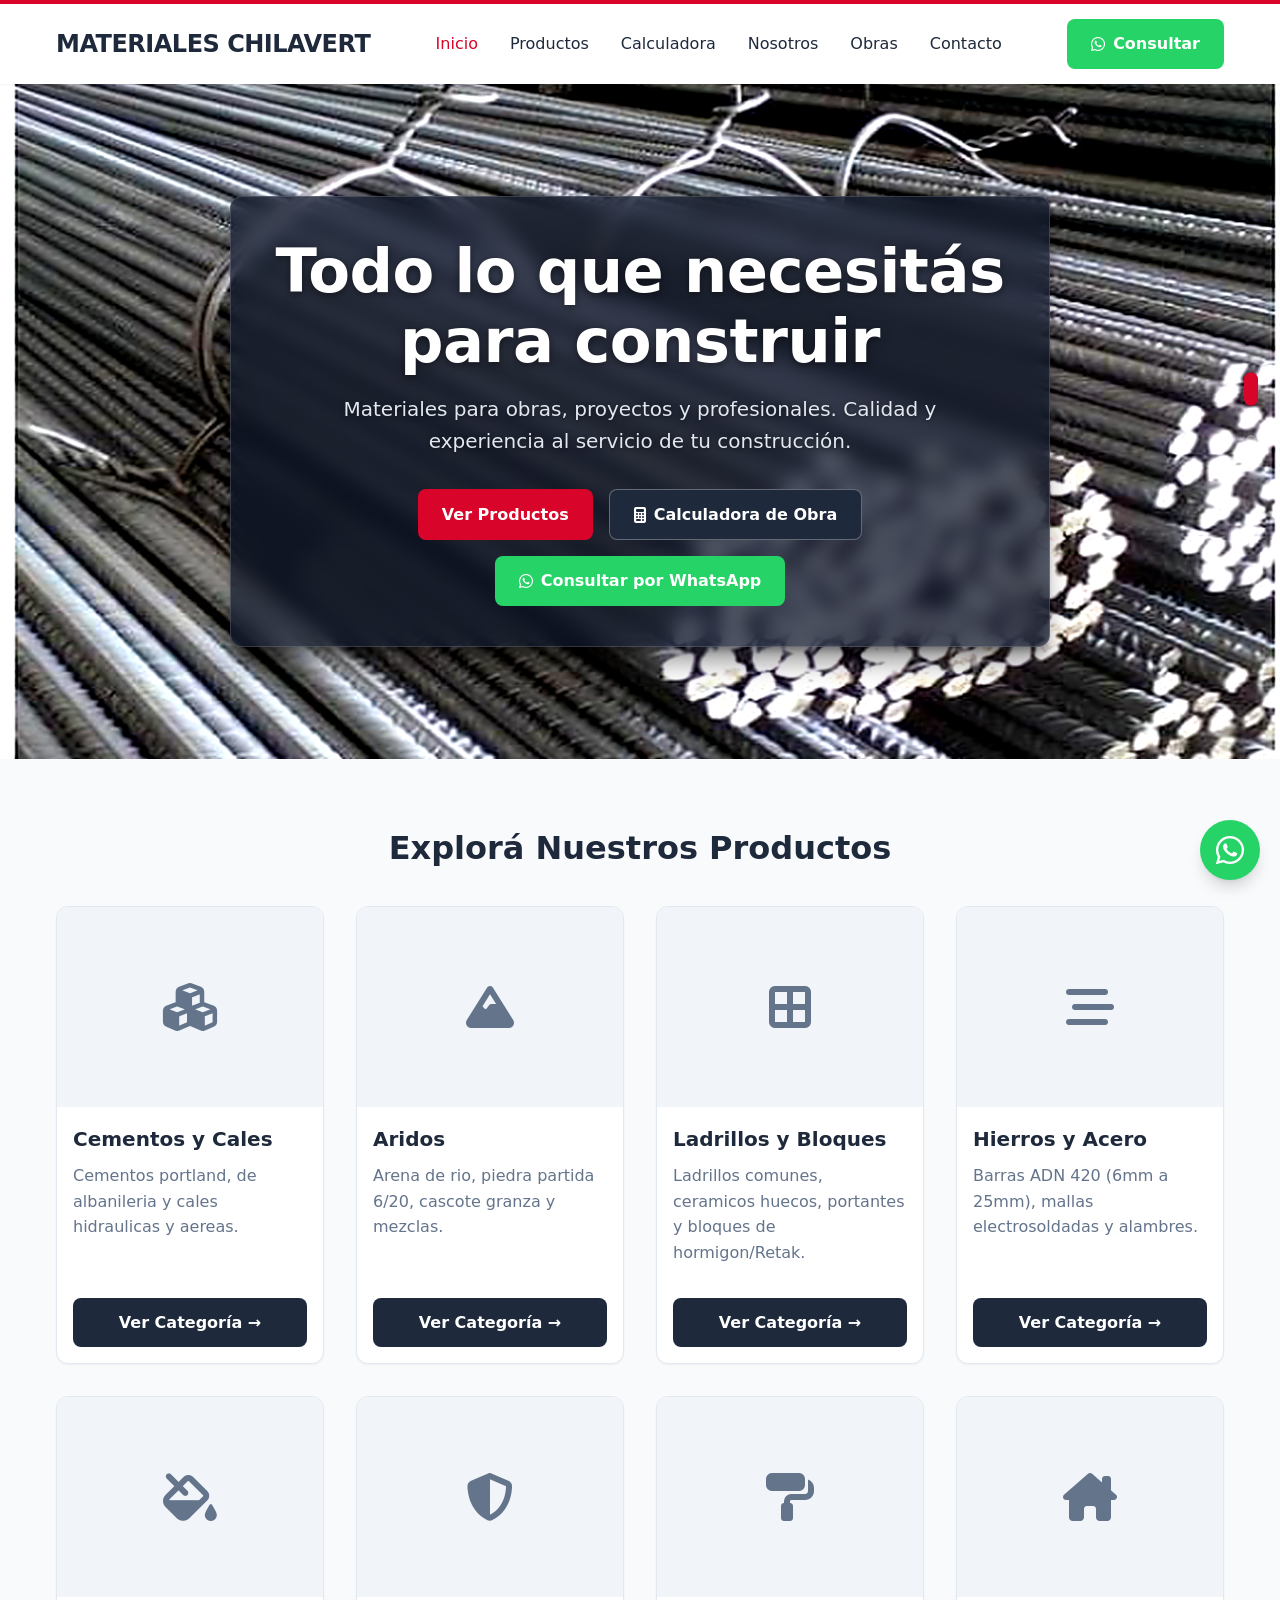
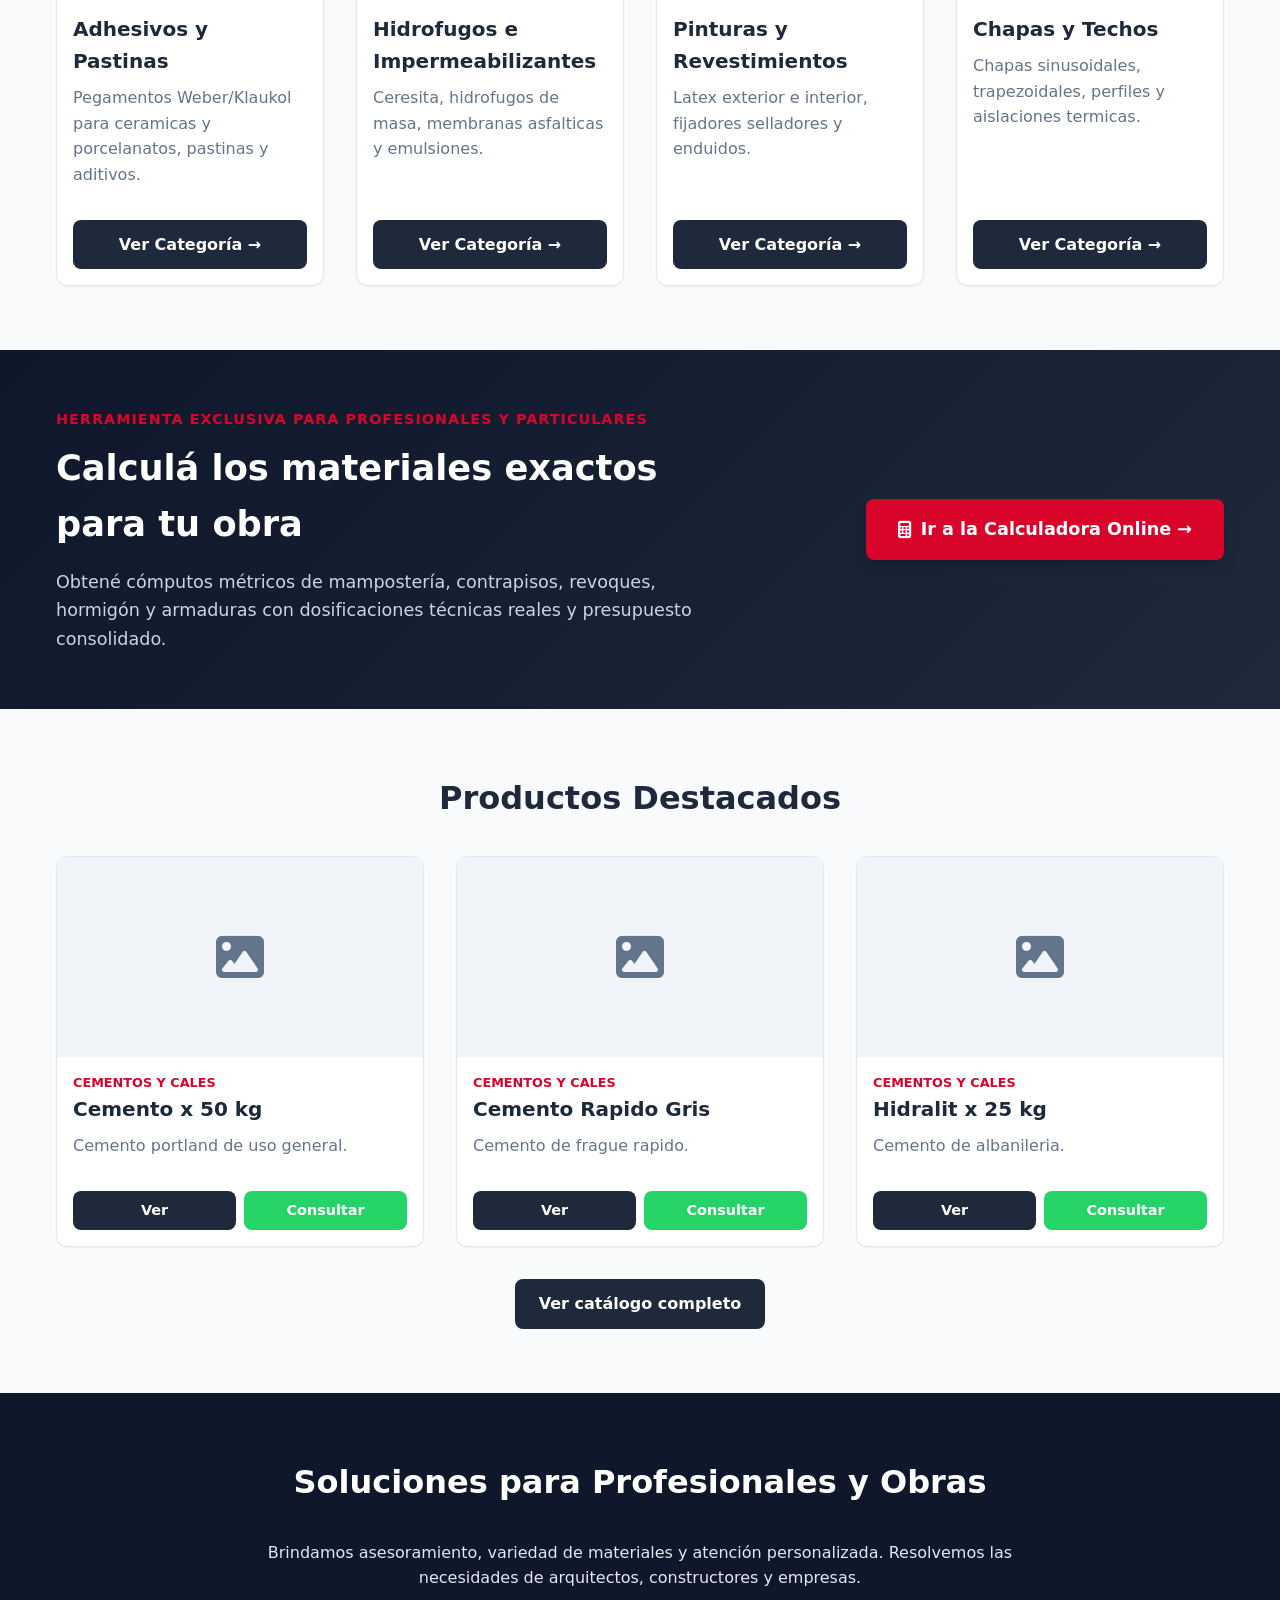
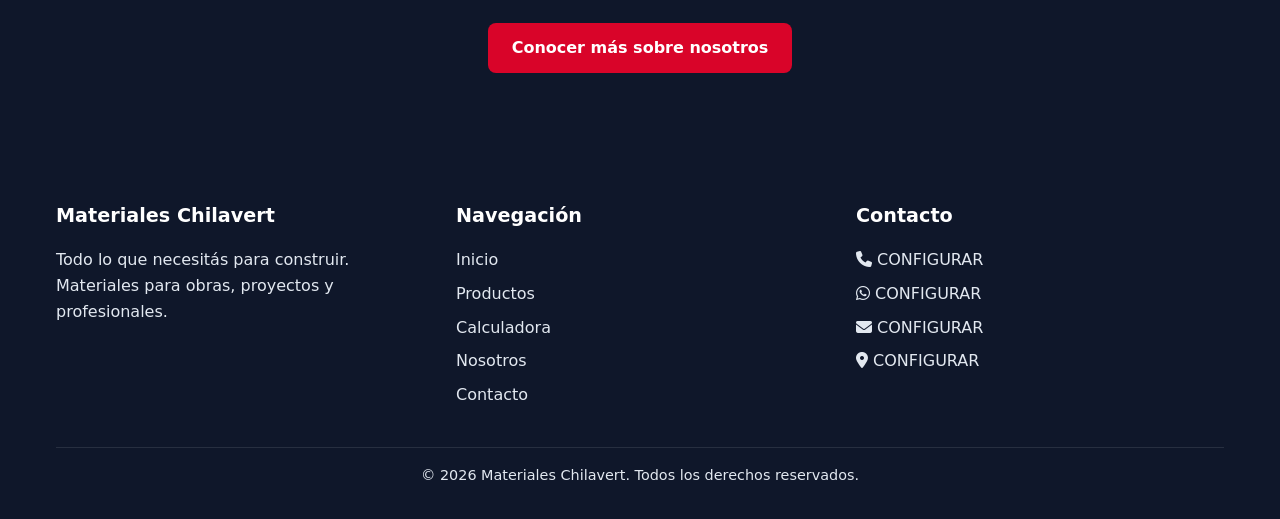
==== index.html @ cb3511d2 "Initial commit: Materiales Chilavert web catalog and materials calculator" ====
﻿<!DOCTYPE html>
<html lang="es">
<head>
    <meta charset="UTF-8">
    <meta name="viewport" content="width=device-width, initial-scale=1.0">
    <title>Materiales Chilavert | Todo lo que necesitás para construir</title>
    <meta name="description" content="Catálogo de materiales de construcción. Venta a profesionales y particulares.">
    <link rel="stylesheet" href="css/variables.css">
    <link rel="stylesheet" href="css/style.css">
    <link rel="stylesheet" href="https://cdnjs.cloudflare.com/ajax/libs/font-awesome/6.4.0/css/all.min.css">
</head>
<body>

    <header class="site-header">
        <div class="container header-container">
            <a href="index.html" class="logo" id="logo-text">Materiales Chilavert</a>
            
            <button class="mobile-menu-btn" id="mobile-menu-btn">
                <i class="fa-solid fa-bars"></i>
            </button>
            
            <nav class="main-nav" id="main-nav">
                <ul>
                    <li><a href="index.html" style="color: var(--color-accent)">Inicio</a></li>
                    <li><a href="productos.html">Productos</a></li>
                    <li><a href="calculadora.html">Calculadora</a></li>
                    <li><a href="nosotros.html">Nosotros</a></li>
                    <li><a href="obras.html">Obras</a></li>
                    <li><a href="contacto.html">Contacto</a></li>
                </ul>
            </nav>
            
            <a href="#" class="btn btn-whatsapp header-cta" id="header-whatsapp-btn">
                <i class="fa-brands fa-whatsapp" style="margin-right: 8px;"></i> Consultar
            </a>
        </div>
    </header>

    <main>
        <!-- Hero con Carrusel Vertical -->
        <section class="hero-slider-section" id="hero-slider">
            <div class="hero-slides-wrapper" id="hero-slides-wrapper">
                <div class="hero-slide active" style="background-image: url('img/hero-hierros.png');"></div>
            </div>
            
            <div class="container hero-content">
                <h1 id="hero-title">Todo lo que necesitás para construir</h1>
                <p id="hero-subtitle">Materiales para obras, proyectos y profesionales. Calidad y experiencia al servicio de tu construcción.</p>
                <div class="hero-actions">
                    <a href="productos.html" class="btn btn-accent">Ver Productos</a>
                    <a href="calculadora.html" class="btn btn-primary" style="border: 1px solid rgba(255,255,255,0.3);"><i class="fa-solid fa-calculator" style="margin-right:8px;"></i> Calculadora de Obra</a>
                    <a href="#" class="btn btn-whatsapp" id="hero-whatsapp-btn"><i class="fa-brands fa-whatsapp" style="margin-right: 8px;"></i> Consultar por WhatsApp</a>
                </div>
            </div>

            <!-- Indicadores verticales para cuando se agreguen más imágenes -->
            <div class="hero-slider-indicators" id="hero-slider-indicators"></div>
        </section>

        <!-- Categorías -->
        <section class="section bg-light">
            <div class="container">
                <h2 class="section-title">Explorá Nuestros Productos</h2>
                <div class="grid-4" id="categories-grid">
                    <!-- Categories injected by JS -->
                </div>
            </div>
        </section>

        <!-- Banner Promocional Calculadora -->
        <section class="section" style="background: linear-gradient(135deg, var(--color-primary-dark) 0%, var(--color-primary) 100%); color: white; padding: 3.5rem 0;">
            <div class="container" style="display: flex; justify-content: space-between; align-items: center; gap: 2rem; flex-wrap: wrap;">
                <div style="max-width: 650px;">
                    <span style="color: var(--color-accent); font-weight: 700; text-transform: uppercase; font-size: 0.9rem; letter-spacing: 1px;">Herramienta Exclusiva para Profesionales y Particulares</span>
                    <h2 style="font-size: 2.2rem; color: white; margin: 0.5rem 0 1rem 0;">Calculá los materiales exactos para tu obra</h2>
                    <p style="color: #cbd5e1; font-size: 1.1rem; margin: 0;">Obtené cómputos métricos de mampostería, contrapisos, revoques, hormigón y armaduras con dosificaciones técnicas reales y presupuesto consolidado.</p>
                </div>
                <div>
                    <a href="calculadora.html" class="btn btn-accent" style="padding: 1rem 2rem; font-size: 1.1rem; box-shadow: var(--shadow-lg);">
                        <i class="fa-solid fa-calculator" style="margin-right: 10px;"></i> Ir a la Calculadora Online &rarr;
                    </a>
                </div>
            </div>
        </section>

        <!-- Productos Destacados -->
        <section class="section">
            <div class="container">
                <h2 class="section-title">Productos Destacados</h2>
                <div class="grid-3" id="featured-grid">
                    <!-- Products injected by JS -->
                </div>
                <div class="text-center mt-md" style="margin-top: 2rem;">
                    <a href="productos.html" class="btn btn-primary">Ver catálogo completo</a>
                </div>
            </div>
        </section>

        <!-- Nosotros Snippet -->
        <section class="section hero" style="background-color: var(--color-primary-dark);">
            <div class="container text-center">
                <h2 class="section-title" style="color: white;">Soluciones para Profesionales y Obras</h2>
                <p style="color: var(--color-border); max-width: 800px; margin: 0 auto 2rem;">
                    Brindamos asesoramiento, variedad de materiales y atención personalizada. Resolvemos las necesidades de arquitectos, constructores y empresas.
                </p>
                <a href="nosotros.html" class="btn btn-accent">Conocer más sobre nosotros</a>
            </div>
        </section>
    </main>

    <!-- Footer -->
    <footer class="site-footer">
        <div class="container">
            <div class="footer-grid">
                <div class="footer-col">
                    <h3 id="footer-brand">Materiales Chilavert</h3>
                    <p id="footer-desc">Todo lo que necesitás para construir. Calidad y servicio.</p>
                </div>
                <div class="footer-col">
                    <h3>Navegación</h3>
                    <ul>
                        <li><a href="index.html">Inicio</a></li>
                        <li><a href="productos.html">Productos</a></li>
                        <li><a href="calculadora.html">Calculadora</a></li>
                        <li><a href="nosotros.html">Nosotros</a></li>
                        <li><a href="contacto.html">Contacto</a></li>
                    </ul>
                </div>
                <div class="footer-col">
                    <h3>Contacto</h3>
                    <ul id="footer-contact-list">
                        <!-- Contact injected by JS -->
                    </ul>
                </div>
            </div>
            <div class="footer-bottom">
                <p>&copy; <span id="current-year"></span> Materiales Chilavert. Todos los derechos reservados.</p>
            </div>
        </div>
    </footer>

    <!-- FAB WhatsApp -->
    <a href="#" class="fab-whatsapp" id="fab-whatsapp" title="Consultar por WhatsApp">
        <i class="fa-brands fa-whatsapp"></i>
    </a>

    <!-- Scripts -->
    <script src="js/config.js"></script>
    <script src="js/data.js"></script>
    <script src="js/main.js"></script>
</body>
</html>
---- css/variables.css ----
:root {
    /* Paleta Inspirada en la Imagen (Rojo Industrial / Cemento / Hormigón) */
    --color-primary: #1e293b;       /* Carbón / Pizarra oscuro */
    --color-primary-dark: #0f172a;  /* Negro asfalto profundo */
    
    /* Rojo Constructivo Vibrante (Cementos Avellaneda / Perfecto) */
    --color-accent: #d90429;        /* Rojo insignia */
    --color-accent-hover: #b8001f;  /* Rojo intenso hover */
    --color-accent-subtle: #fee2e2; /* Fondo rojo suave */
    
    /* Neutros y Concreto */
    --color-white: #ffffff;
    --color-bg-light: #f8fafc;      /* Fondo base limpio */
    --color-bg-alt: #f1f5f9;        /* Tono piedra / revoque claro */
    --color-text-main: #1e293b;     /* Texto de alto contraste */
    --color-text-light: #64748b;    /* Texto secundario */
    --color-border: #e2e8f0;        /* Borde sutil */
    
    /* WhatsApp */
    --color-whatsapp: #25D366;
    --color-whatsapp-hover: #128C7E;

    /* Tipografía */
    --font-main: 'Inter', system-ui, -apple-system, sans-serif;
    
    /* Radios y Sombras */
    --radius-sm: 4px;
    --radius-md: 8px;
    --radius-lg: 12px;
    --shadow-sm: 0 1px 2px 0 rgb(0 0 0 / 0.05);
    --shadow-md: 0 4px 6px -1px rgb(0 0 0 / 0.1), 0 2px 4px -2px rgb(0 0 0 / 0.1);
    --shadow-lg: 0 10px 15px -3px rgb(0 0 0 / 0.15), 0 4px 6px -4px rgb(0 0 0 / 0.1);
    
    /* Espaciados Base */
    --container-max: 1200px;
    --space-sm: 0.5rem;
    --space-md: 1rem;
    --space-lg: 2rem;
    --space-xl: 4rem;
}
---- css/style.css ----
/* CSS Reset & Global Styles */
* {
    margin: 0;
    padding: 0;
    box-sizing: border-box;
}

body {
    font-family: var(--font-main);
    color: var(--color-text-main);
    background-color: var(--color-bg-light);
    line-height: 1.6;
}

a {
    text-decoration: none;
    color: inherit;
}

ul {
    list-style: none;
}

img {
    max-width: 100%;
    height: auto;
    display: block;
}

.container {
    width: 100%;
    max-width: var(--container-max);
    margin: 0 auto;
    padding: 0 var(--space-md);
}

/* Utilities */
.text-center { text-align: center; }
.mb-sm { margin-bottom: var(--space-sm); }
.mb-md { margin-bottom: var(--space-md); }
.mb-lg { margin-bottom: var(--space-lg); }
.mb-xl { margin-bottom: var(--space-xl); }

/* Buttons */
.btn {
    display: inline-flex;
    align-items: center;
    justify-content: center;
    padding: 0.75rem 1.5rem;
    border-radius: var(--radius-md);
    font-weight: 600;
    transition: all 0.3s ease;
    cursor: pointer;
    border: none;
    font-size: 1rem;
}

.btn-primary {
    background-color: var(--color-primary);
    color: var(--color-white);
}

.btn-primary:hover {
    background-color: var(--color-primary-dark);
}

.btn-accent {
    background-color: var(--color-accent);
    color: var(--color-white);
}

.btn-accent:hover {
    background-color: var(--color-accent-hover);
}

.btn-whatsapp {
    background-color: var(--color-whatsapp);
    color: var(--color-white);
}

.btn-whatsapp:hover {
    background-color: var(--color-whatsapp-hover);
}

/* Header */
.site-header {
    background-color: var(--color-white);
    box-shadow: var(--shadow-sm);
    position: sticky;
    top: 0;
    z-index: 1000;
    border-top: 4px solid var(--color-accent);
}

.header-container {
    display: flex;
    justify-content: space-between;
    align-items: center;
    height: 80px;
}

.logo {
    font-size: 1.5rem;
    font-weight: 800;
    color: var(--color-primary);
    text-transform: uppercase;
    letter-spacing: -0.5px;
}

.main-nav ul {
    display: flex;
    gap: 2rem;
}

.main-nav a {
    font-weight: 500;
    transition: color 0.3s ease;
}

.main-nav a:hover {
    color: var(--color-accent);
}

.mobile-menu-btn {
    display: none;
    font-size: 1.5rem;
    background: none;
    border: none;
    cursor: pointer;
    color: var(--color-primary);
}

/* Hero Section con Carrusel Vertical - Foto Expandida y Clara */
.hero-slider-section {
    position: relative;
    overflow: hidden;
    min-height: 640px;
    height: 75vh;
    display: flex;
    align-items: center;
    justify-content: center;
    background-color: #0f172a;
}

.hero-slides-wrapper {
    position: absolute;
    top: 0;
    left: 0;
    width: 100%;
    height: 100%;
    z-index: 1;
}

.hero-slide {
    position: absolute;
    top: 0;
    left: 0;
    width: 100%;
    height: 100%;
    background-size: cover;
    background-position: center 35%;
    background-repeat: no-repeat;
    image-rendering: -webkit-optimize-contrast;
    image-rendering: high-quality;
    width: 100%;
    height: 100%;
    opacity: 0;
    transform: translateY(100%);
    transition: transform 0.9s cubic-bezier(0.4, 0, 0.2, 1), opacity 0.9s ease;
}

/* Sin fondo oscuro que tape la foto */
.hero-slide::after {
    display: none;
}

.hero-slide.active {
    opacity: 1;
    transform: translateY(0);
    z-index: 2;
}

.hero-slide.prev {
    opacity: 0;
    transform: translateY(-100%);
    z-index: 1;
}

.hero-content {
    position: relative;
    z-index: 10;
    color: var(--color-white);
    padding: 2.5rem;
    text-align: center;
    max-width: 820px;
    margin: 0 auto;
    background: rgba(15, 23, 42, 0.72);
    backdrop-filter: blur(10px);
    -webkit-backdrop-filter: blur(10px);
    border-radius: var(--radius-lg);
    border: 1px solid rgba(255, 255, 255, 0.15);
    box-shadow: 0 20px 25px -5px rgba(0, 0, 0, 0.4), 0 8px 10px -6px rgba(0, 0, 0, 0.4);
}

.hero-content h1 {
    font-size: clamp(2.4rem, 5vw, 3.8rem);
    line-height: 1.15;
    margin-bottom: var(--space-md);
    font-weight: 800;
    text-shadow: 0 2px 8px rgba(0,0,0,0.5);
    letter-spacing: -0.5px;
}

.hero-content p {
    font-size: 1.25rem;
    color: #e2e8f0;
    margin-bottom: var(--space-lg);
    max-width: 680px;
    margin-left: auto;
    margin-right: auto;
    text-shadow: 0 1px 4px rgba(0,0,0,0.5);
}

.hero-actions {
    display: flex;
    gap: 1rem;
    justify-content: center;
    flex-wrap: wrap;
}

/* Indicadores Verticales del Carrusel */
.hero-slider-indicators {
    position: absolute;
    right: 24px;
    top: 50%;
    transform: translateY(-50%);
    z-index: 20;
    display: flex;
    flex-direction: column;
    gap: 12px;
}

.hero-indicator-dot {
    width: 10px;
    height: 10px;
    border-radius: 50%;
    background: rgba(255, 255, 255, 0.4);
    border: none;
    cursor: pointer;
    transition: all 0.3s ease;
    padding: 0;
}

.hero-indicator-dot.active {
    background: var(--color-accent);
    transform: scale(1.4);
    height: 24px;
    border-radius: 10px;
}

/* Sections */
.section {
    padding: var(--space-xl) 0;
}

.section-title {
    font-size: 2rem;
    font-weight: 700;
    color: var(--color-primary);
    margin-bottom: var(--space-lg);
    text-align: center;
}

/* Cards Grid */
.grid-3 {
    display: grid;
    grid-template-columns: repeat(auto-fit, minmax(300px, 1fr));
    gap: var(--space-lg);
}

.grid-4 {
    display: grid;
    grid-template-columns: repeat(auto-fit, minmax(250px, 1fr));
    gap: var(--space-lg);
}

/* Card */
.card {
    background: var(--color-white);
    border-radius: var(--radius-lg);
    overflow: hidden;
    box-shadow: var(--shadow-sm);
    transition: transform 0.3s ease, box-shadow 0.3s ease;
    border: 1px solid var(--color-border);
    display: flex;
    flex-direction: column;
}

.card:hover {
    transform: translateY(-5px);
    box-shadow: var(--shadow-md);
}

.card-img-placeholder {
    height: 200px;
    background-color: var(--color-bg-alt);
    display: flex;
    align-items: center;
    justify-content: center;
    color: var(--color-text-light);
    font-size: 3rem;
}

.card-body {
    padding: var(--space-md);
    display: flex;
    flex-direction: column;
    flex-grow: 1;
}

.card-title {
    font-size: 1.25rem;
    font-weight: 700;
    margin-bottom: var(--space-sm);
    color: var(--color-primary);
}

.card-desc {
    color: var(--color-text-light);
    margin-bottom: var(--space-md);
    flex-grow: 1;
}

/* Floating WhatsApp */
.fab-whatsapp {
    position: fixed;
    bottom: 20px;
    right: 20px;
    background-color: var(--color-whatsapp);
    color: white;
    width: 60px;
    height: 60px;
    border-radius: 50%;
    display: flex;
    align-items: center;
    justify-content: center;
    font-size: 2rem;
    box-shadow: var(--shadow-lg);
    z-index: 1000;
    transition: transform 0.3s ease;
}

.fab-whatsapp:hover {
    transform: scale(1.1);
    background-color: var(--color-whatsapp-hover);
}

/* Footer */
.site-footer {
    background-color: var(--color-primary-dark);
    color: var(--color-border);
    padding: var(--space-xl) 0 var(--space-lg);
}

.footer-grid {
    display: grid;
    grid-template-columns: repeat(auto-fit, minmax(200px, 1fr));
    gap: var(--space-lg);
    margin-bottom: var(--space-lg);
}

.footer-col h3 {
    color: var(--color-white);
    font-size: 1.2rem;
    margin-bottom: var(--space-md);
}

.footer-col ul li {
    margin-bottom: var(--space-sm);
}

.footer-col a:hover {
    color: var(--color-accent);
}

.footer-bottom {
    text-align: center;
    padding-top: var(--space-md);
    border-top: 1px solid rgba(255,255,255,0.1);
    font-size: 0.9rem;
}

/* Responsive */
@media (max-width: 768px) {
    .main-nav {
        display: none; /* Mobile menu logic via JS */
        position: absolute;
        top: 80px;
        left: 0;
        width: 100%;
        background: var(--color-white);
        box-shadow: var(--shadow-md);
        padding: var(--space-md);
    }
    
    .main-nav.active {
        display: block;
    }
    
    .main-nav ul {
        flex-direction: column;
        gap: 1rem;
    }
    
    .mobile-menu-btn {
        display: block;
    }
    
    .hero-actions {
        flex-direction: column;
    }
    
    .btn {
        width: 100%;
    }
}
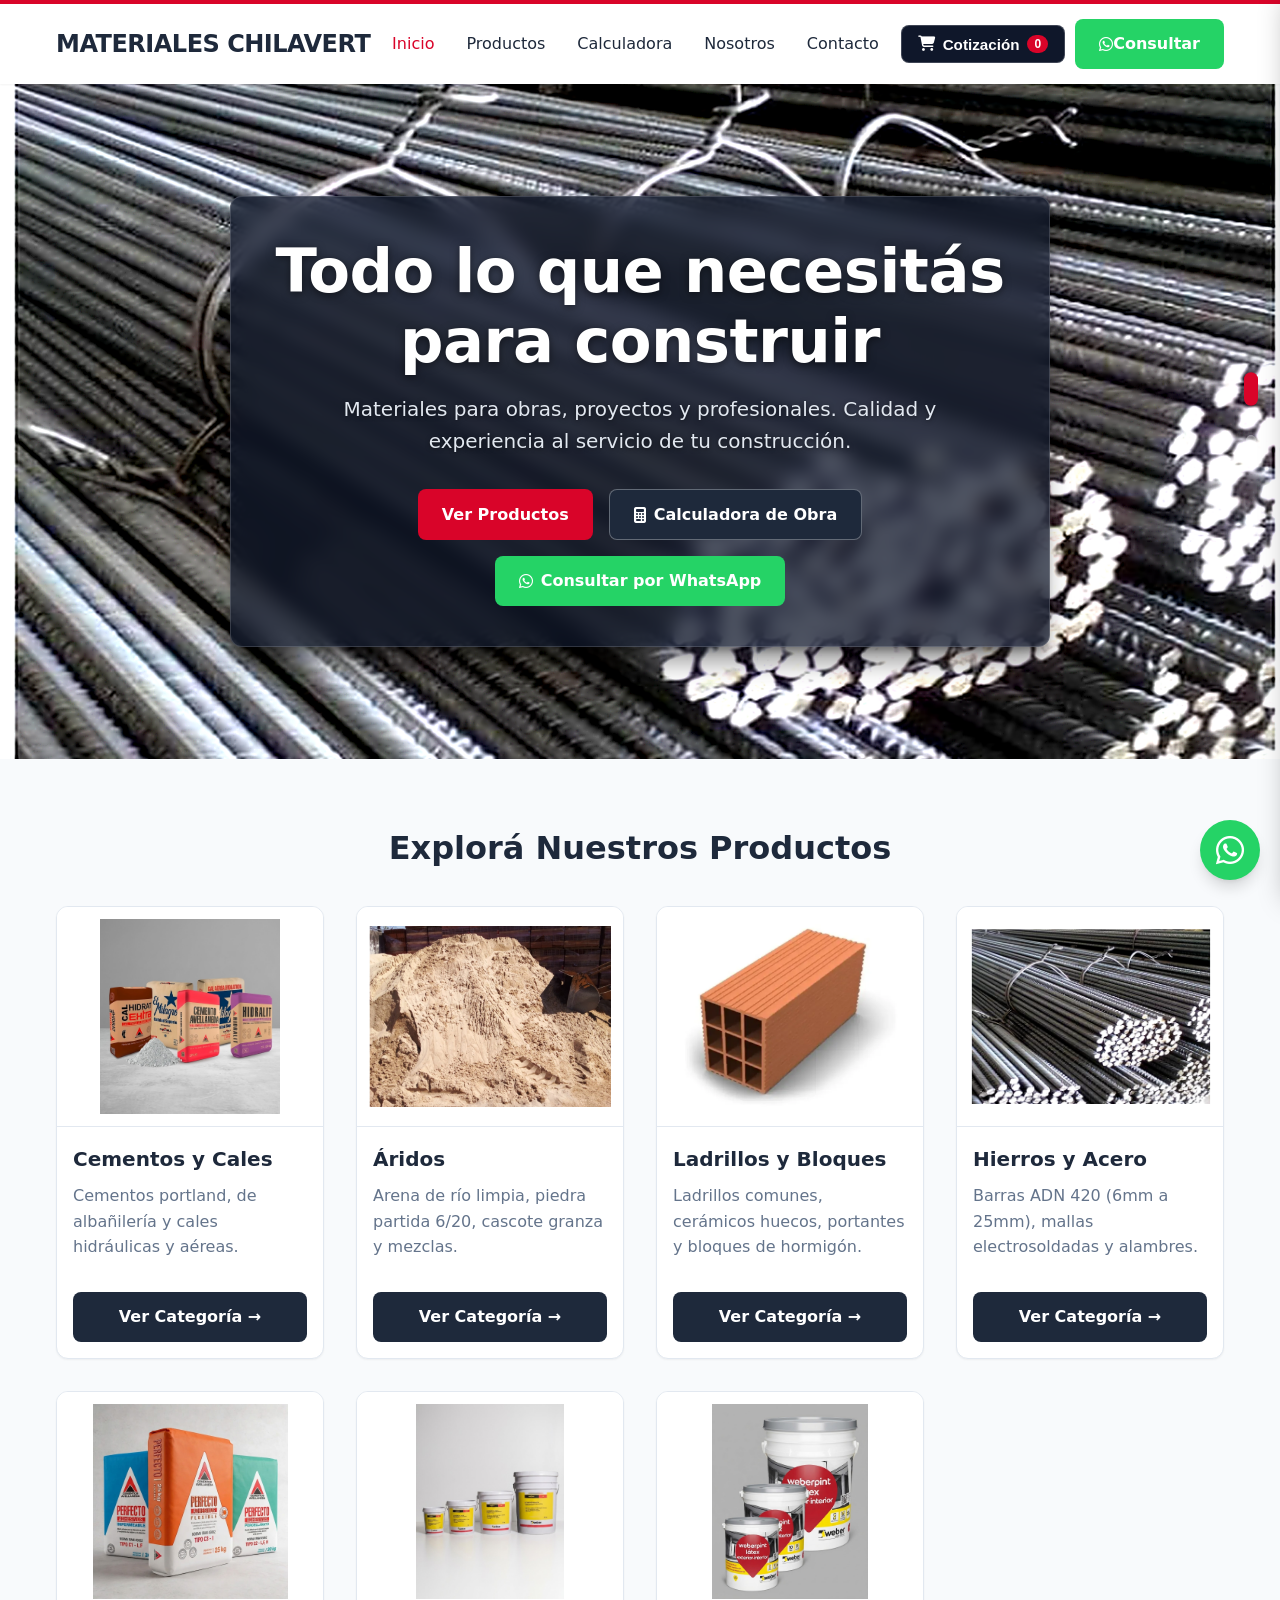
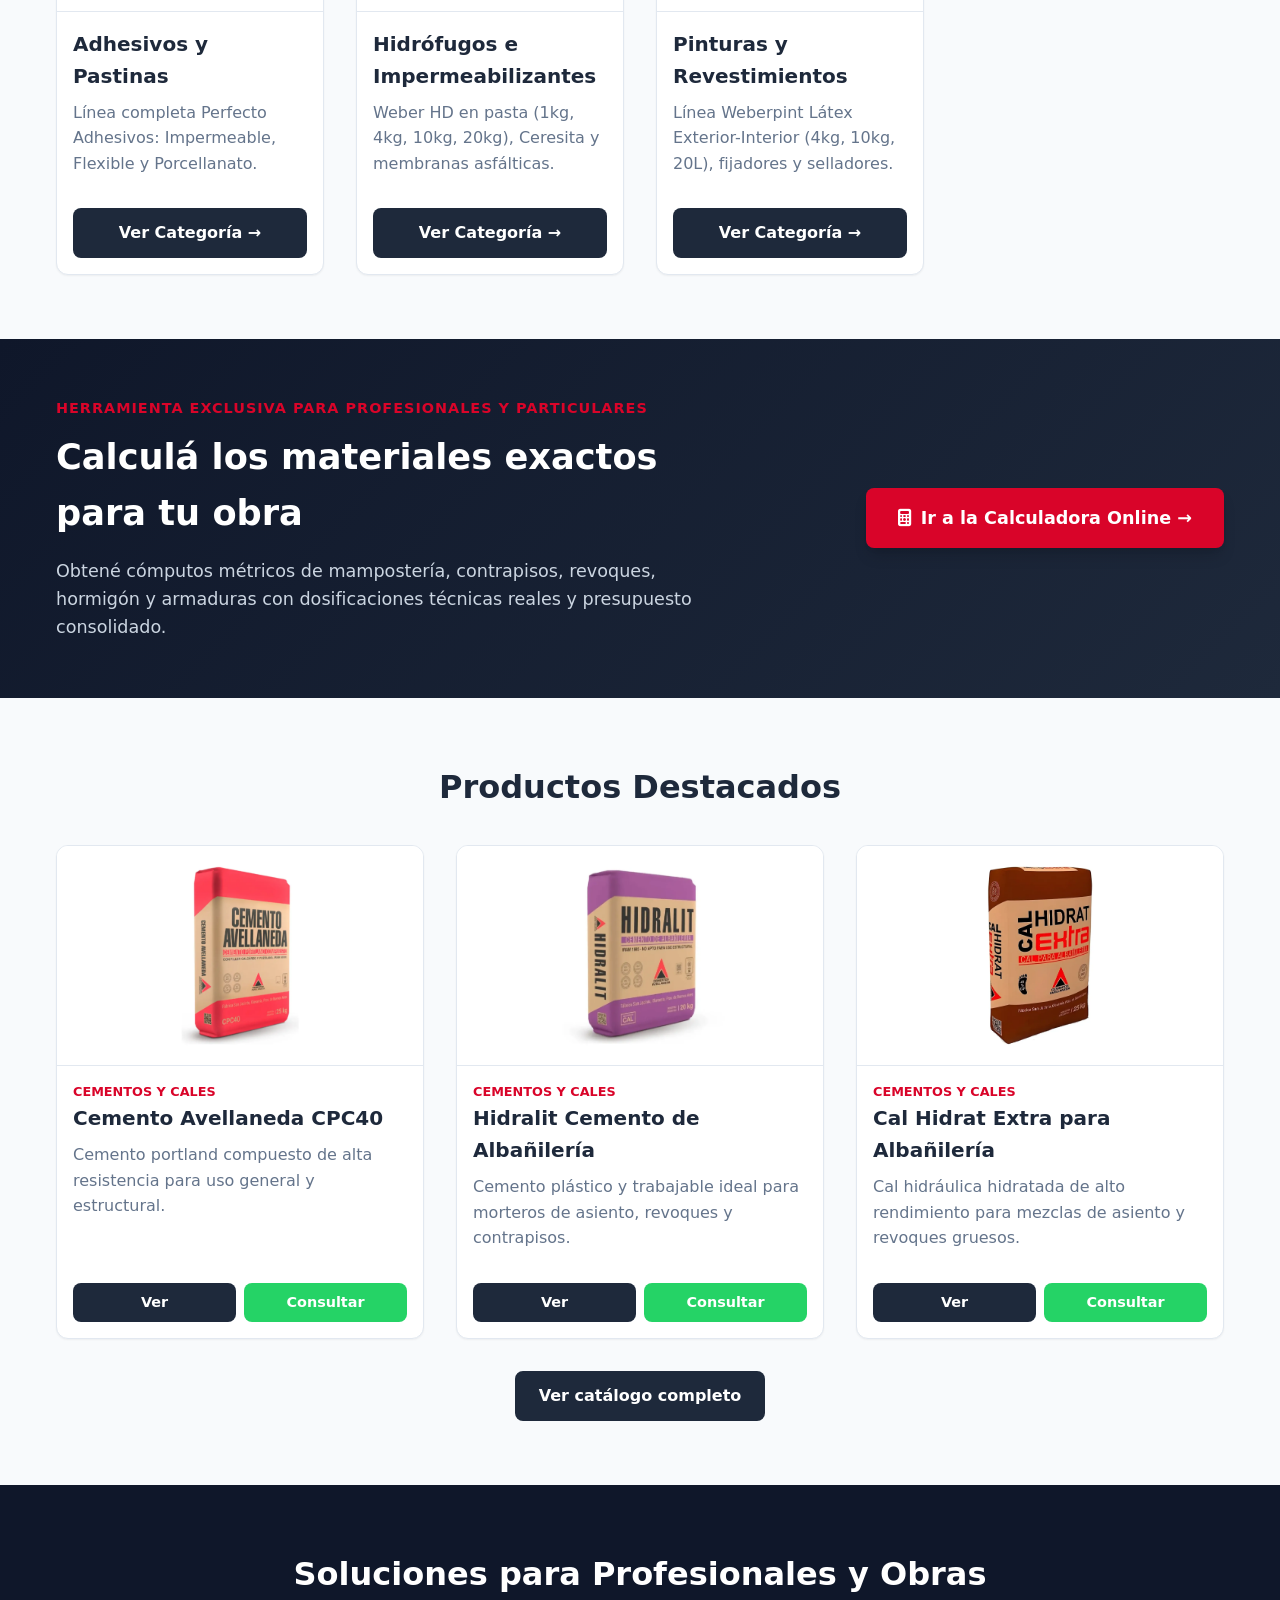
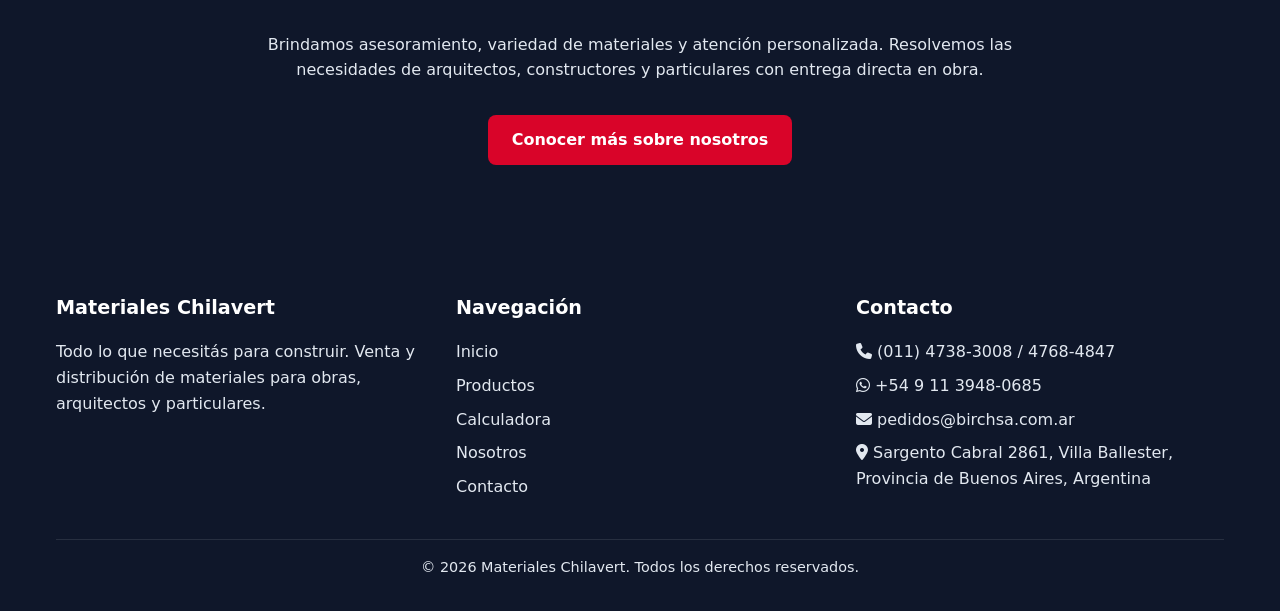
==== commit 5b8b9e32: "Implement full WhatsApp quotation cart with persistent drawer, add to cart buttons, and remove Obras" ====
--- a/index.html
+++ b/index.html
@@ -4,9 +4,10 @@
     <meta charset="UTF-8">
     <meta name="viewport" content="width=device-width, initial-scale=1.0">
     <title>Materiales Chilavert | Todo lo que necesitás para construir</title>
-    <meta name="description" content="Catálogo de materiales de construcción. Venta a profesionales y particulares.">
+    <meta name="description" content="Catálogo de materiales de construcción en Villa Ballester. Cemento, áridos, ladrillos, hierros, adhesivos y cotización directa por WhatsApp.">
     <link rel="stylesheet" href="css/variables.css">
     <link rel="stylesheet" href="css/style.css">
+    <link rel="stylesheet" href="css/cart.css">
     <link rel="stylesheet" href="https://cdnjs.cloudflare.com/ajax/libs/font-awesome/6.4.0/css/all.min.css">
 </head>
 <body>
@@ -25,19 +26,23 @@
                     <li><a href="productos.html">Productos</a></li>
                     <li><a href="calculadora.html">Calculadora</a></li>
                     <li><a href="nosotros.html">Nosotros</a></li>
-                    <li><a href="obras.html">Obras</a></li>
                     <li><a href="contacto.html">Contacto</a></li>
                 </ul>
             </nav>
             
-            <a href="#" class="btn btn-whatsapp header-cta" id="header-whatsapp-btn">
-                <i class="fa-brands fa-whatsapp" style="margin-right: 8px;"></i> Consultar
-            </a>
+            <div style="display: flex; align-items: center; gap: 10px;">
+                <button class="btn-cart-nav" id="cart-nav-btn" title="Ver carrito de cotización">
+                    <i class="fa-solid fa-cart-shopping"></i> <span class="hide-mobile">Cotización</span> <span class="cart-badge">0</span>
+                </button>
+                <a href="https://wa.me/5491139480685?text=Hola,%20quisiera%20hacer%20una%20consulta%20comercial" class="btn btn-whatsapp header-cta" target="_blank">
+                    <i class="fa-brands fa-whatsapp"></i> <span class="hide-mobile">Consultar</span>
+                </a>
+            </div>
         </div>
     </header>
 
     <main>
-        <!-- Hero con Carrusel Vertical -->
+        <!-- Hero con Carrusel Vertical Cíclico -->
         <section class="hero-slider-section" id="hero-slider">
             <div class="hero-slides-wrapper" id="hero-slides-wrapper">
                 <div class="hero-slide active" style="background-image: url('img/hero-hierros.png');"></div>
@@ -49,11 +54,10 @@
                 <div class="hero-actions">
                     <a href="productos.html" class="btn btn-accent">Ver Productos</a>
                     <a href="calculadora.html" class="btn btn-primary" style="border: 1px solid rgba(255,255,255,0.3);"><i class="fa-solid fa-calculator" style="margin-right:8px;"></i> Calculadora de Obra</a>
-                    <a href="#" class="btn btn-whatsapp" id="hero-whatsapp-btn"><i class="fa-brands fa-whatsapp" style="margin-right: 8px;"></i> Consultar por WhatsApp</a>
+                    <a href="https://wa.me/5491139480685" class="btn btn-whatsapp" target="_blank"><i class="fa-brands fa-whatsapp" style="margin-right: 8px;"></i> Consultar por WhatsApp</a>
                 </div>
             </div>
 
-            <!-- Indicadores verticales para cuando se agreguen más imágenes -->
             <div class="hero-slider-indicators" id="hero-slider-indicators"></div>
         </section>
 
@@ -97,11 +101,11 @@
         </section>
 
         <!-- Nosotros Snippet -->
-        <section class="section hero" style="background-color: var(--color-primary-dark);">
+        <section class="section" style="background-color: var(--color-primary-dark); color: white;">
             <div class="container text-center">
                 <h2 class="section-title" style="color: white;">Soluciones para Profesionales y Obras</h2>
                 <p style="color: var(--color-border); max-width: 800px; margin: 0 auto 2rem;">
-                    Brindamos asesoramiento, variedad de materiales y atención personalizada. Resolvemos las necesidades de arquitectos, constructores y empresas.
+                    Brindamos asesoramiento, variedad de materiales y atención personalizada. Resolvemos las necesidades de arquitectos, constructores y particulares con entrega directa en obra.
                 </p>
                 <a href="nosotros.html" class="btn btn-accent">Conocer más sobre nosotros</a>
             </div>
@@ -129,7 +133,10 @@
                 <div class="footer-col">
                     <h3>Contacto</h3>
                     <ul id="footer-contact-list">
-                        <!-- Contact injected by JS -->
+                        <li><i class="fa-solid fa-phone"></i> 4738-3008 / 4768-4847</li>
+                        <li><i class="fa-brands fa-whatsapp"></i> +54 9 11 3948-0685</li>
+                        <li><i class="fa-solid fa-envelope"></i> pedidos@birchsa.com.ar</li>
+                        <li><i class="fa-solid fa-location-dot"></i> Sargento Cabral 2861, Villa Ballester</li>
                     </ul>
                 </div>
             </div>
@@ -140,13 +147,14 @@
     </footer>
 
     <!-- FAB WhatsApp -->
-    <a href="#" class="fab-whatsapp" id="fab-whatsapp" title="Consultar por WhatsApp">
+    <a href="https://wa.me/5491139480685?text=Hola,%20quisiera%20hacer%20una%20consulta" class="fab-whatsapp" id="fab-whatsapp" target="_blank" title="Consultar por WhatsApp">
         <i class="fa-brands fa-whatsapp"></i>
     </a>
 
     <!-- Scripts -->
     <script src="js/config.js"></script>
     <script src="js/data.js"></script>
+    <script src="js/cart.js"></script>
     <script src="js/main.js"></script>
 </body>
 </html>
--- a/css/style.css
+++ b/css/style.css
@@ -290,7 +290,7 @@
     border-radius: var(--radius-lg);
     overflow: hidden;
     box-shadow: var(--shadow-sm);
-    transition: transform 0.3s ease, box-shadow 0.3s ease;
+    transition: transform 0.3s ease, box-shadow 0.3s ease, border-color 0.3s ease;
     border: 1px solid var(--color-border);
     display: flex;
     flex-direction: column;
@@ -298,17 +298,42 @@
 
 .card:hover {
     transform: translateY(-5px);
-    box-shadow: var(--shadow-md);
+    box-shadow: var(--shadow-lg);
+    border-color: rgba(217, 4, 41, 0.3);
+}
+
+.card-img-wrapper {
+    height: 220px;
+    background-color: #ffffff;
+    display: flex;
+    align-items: center;
+    justify-content: center;
+    overflow: hidden;
+    position: relative;
+    padding: 12px;
+    border-bottom: 1px solid var(--color-border);
+}
+
+.card-img-wrapper img {
+    width: 100%;
+    height: 100%;
+    object-fit: contain;
+    transition: transform 0.4s cubic-bezier(0.4, 0, 0.2, 1);
+}
+
+.card:hover .card-img-wrapper img {
+    transform: scale(1.08);
 }
 
 .card-img-placeholder {
-    height: 200px;
+    height: 220px;
     background-color: var(--color-bg-alt);
     display: flex;
     align-items: center;
     justify-content: center;
     color: var(--color-text-light);
     font-size: 3rem;
+    border-bottom: 1px solid var(--color-border);
 }
 
 .card-body {
--- a/css/cart.css
+++ b/css/cart.css
@@ -0,0 +1,322 @@
+﻿/* Estilos para el Carrito / Cotizador por WhatsApp */
+
+.btn-cart-nav {
+    display: inline-flex;
+    align-items: center;
+    gap: 8px;
+    background: #0f172a;
+    color: #ffffff;
+    border: 1px solid rgba(255, 255, 255, 0.2);
+    padding: 0.55rem 1rem;
+    border-radius: var(--radius-md);
+    font-weight: 600;
+    font-size: 0.95rem;
+    cursor: pointer;
+    position: relative;
+    transition: all 0.25s ease;
+}
+
+.btn-cart-nav:hover {
+    background: var(--color-accent);
+    border-color: var(--color-accent);
+    color: white;
+}
+
+.cart-badge {
+    background: var(--color-accent);
+    color: white;
+    font-size: 0.75rem;
+    font-weight: 800;
+    padding: 2px 7px;
+    border-radius: 20px;
+    min-width: 20px;
+    text-align: center;
+    transition: transform 0.2s ease;
+}
+
+.cart-badge.pop {
+    transform: scale(1.3);
+}
+
+/* Modal / Drawer del Carrito */
+.cart-drawer-overlay {
+    position: fixed;
+    top: 0;
+    left: 0;
+    width: 100vw;
+    height: 100vh;
+    background: rgba(15, 23, 42, 0.6);
+    backdrop-filter: blur(4px);
+    z-index: 2000;
+    opacity: 0;
+    visibility: hidden;
+    transition: all 0.3s ease;
+}
+
+.cart-drawer-overlay.active {
+    opacity: 1;
+    visibility: visible;
+}
+
+.cart-drawer {
+    position: fixed;
+    top: 0;
+    right: -450px;
+    width: 100%;
+    max-width: 440px;
+    height: 100vh;
+    background: #ffffff;
+    z-index: 2001;
+    box-shadow: -5px 0 25px rgba(0, 0, 0, 0.25);
+    display: flex;
+    flex-direction: column;
+    transition: right 0.35s cubic-bezier(0.4, 0, 0.2, 1);
+}
+
+.cart-drawer.active {
+    right: 0;
+}
+
+.cart-drawer-header {
+    padding: 1.25rem 1.5rem;
+    background: var(--color-primary-dark);
+    color: white;
+    display: flex;
+    justify-content: space-between;
+    align-items: center;
+    border-bottom: 3px solid var(--color-accent);
+}
+
+.cart-drawer-header h3 {
+    margin: 0;
+    font-size: 1.25rem;
+    display: flex;
+    align-items: center;
+    gap: 10px;
+}
+
+.cart-close-btn {
+    background: transparent;
+    border: none;
+    color: #94a3b8;
+    font-size: 1.4rem;
+    cursor: pointer;
+    padding: 4px 8px;
+    transition: color 0.2s ease;
+}
+
+.cart-close-btn:hover {
+    color: #ffffff;
+}
+
+.cart-drawer-body {
+    flex: 1;
+    overflow-y: auto;
+    padding: 1.25rem 1.5rem;
+}
+
+.cart-empty-state {
+    text-align: center;
+    padding: 3rem 1rem;
+    color: var(--color-text-light);
+}
+
+.cart-empty-state i {
+    font-size: 3.5rem;
+    color: #cbd5e1;
+    margin-bottom: 1rem;
+    display: block;
+}
+
+.cart-item {
+    display: flex;
+    align-items: center;
+    gap: 12px;
+    padding: 1rem 0;
+    border-bottom: 1px solid var(--color-border);
+}
+
+.cart-item-img {
+    width: 65px;
+    height: 65px;
+    object-fit: contain;
+    background: #f8fafc;
+    border-radius: var(--radius-sm);
+    border: 1px solid var(--color-border);
+    padding: 4px;
+    flex-shrink: 0;
+}
+
+.cart-item-info {
+    flex: 1;
+}
+
+.cart-item-title {
+    font-weight: 700;
+    font-size: 0.95rem;
+    color: var(--color-primary);
+    margin-bottom: 4px;
+    line-height: 1.3;
+}
+
+.cart-item-cat {
+    font-size: 0.75rem;
+    color: var(--color-accent);
+    font-weight: bold;
+    text-transform: uppercase;
+}
+
+.cart-qty-control {
+    display: inline-flex;
+    align-items: center;
+    border: 1px solid var(--color-border);
+    border-radius: var(--radius-sm);
+    background: #f8fafc;
+    margin-top: 6px;
+}
+
+.cart-qty-btn {
+    background: transparent;
+    border: none;
+    width: 28px;
+    height: 28px;
+    cursor: pointer;
+    font-weight: bold;
+    color: var(--color-primary);
+    transition: background 0.15s ease;
+}
+
+.cart-qty-btn:hover {
+    background: #e2e8f0;
+}
+
+.cart-qty-input {
+    width: 36px;
+    text-align: center;
+    border: none;
+    background: transparent;
+    font-weight: 700;
+    font-size: 0.9rem;
+    color: var(--color-primary);
+}
+
+.cart-remove-btn {
+    background: transparent;
+    border: none;
+    color: #ef4444;
+    cursor: pointer;
+    padding: 6px;
+    font-size: 1.1rem;
+    transition: transform 0.2s ease, color 0.2s ease;
+}
+
+.cart-remove-btn:hover {
+    transform: scale(1.15);
+    color: #b91c1c;
+}
+
+.cart-drawer-footer {
+    padding: 1.25rem 1.5rem;
+    background: #f8fafc;
+    border-top: 1px solid var(--color-border);
+}
+
+.cart-summary-line {
+    display: flex;
+    justify-content: space-between;
+    font-size: 1.05rem;
+    font-weight: 700;
+    color: var(--color-primary);
+    margin-bottom: 1rem;
+}
+
+.cart-input-group {
+    margin-bottom: 0.75rem;
+}
+
+.cart-input-group label {
+    display: block;
+    font-size: 0.8rem;
+    font-weight: 600;
+    margin-bottom: 4px;
+    color: var(--color-text-main);
+}
+
+.cart-input-group input {
+    width: 100%;
+    padding: 0.6rem 0.75rem;
+    font-size: 0.9rem;
+    border: 1px solid var(--color-border);
+    border-radius: var(--radius-sm);
+}
+
+.btn-send-whatsapp-cart {
+    width: 100%;
+    background-color: var(--color-whatsapp);
+    color: white;
+    padding: 0.85rem;
+    border-radius: var(--radius-md);
+    font-size: 1rem;
+    font-weight: 700;
+    border: none;
+    cursor: pointer;
+    display: flex;
+    align-items: center;
+    justify-content: center;
+    gap: 8px;
+    box-shadow: 0 4px 10px rgba(37, 211, 102, 0.3);
+    transition: background-color 0.2s ease, transform 0.2s ease;
+    text-decoration: none;
+}
+
+.btn-send-whatsapp-cart:hover {
+    background-color: var(--color-whatsapp-hover);
+    transform: translateY(-2px);
+    color: white;
+}
+
+.cart-toast {
+    position: fixed;
+    bottom: 24px;
+    right: 24px;
+    background: var(--color-primary-dark);
+    color: white;
+    padding: 0.9rem 1.4rem;
+    border-radius: var(--radius-md);
+    box-shadow: var(--shadow-lg);
+    border-left: 4px solid var(--color-whatsapp);
+    z-index: 3000;
+    font-weight: 600;
+    display: flex;
+    align-items: center;
+    gap: 10px;
+    transform: translateY(100px);
+    opacity: 0;
+    transition: all 0.3s cubic-bezier(0.4, 0, 0.2, 1);
+}
+
+.cart-toast.active {
+    transform: translateY(0);
+    opacity: 1;
+}
+
+/* Botón agregar a cotización en cards */
+.btn-add-cart {
+    background: #0f172a;
+    color: white;
+    border: none;
+    padding: 0.5rem 0.85rem;
+    border-radius: var(--radius-sm);
+    font-size: 0.85rem;
+    font-weight: 700;
+    cursor: pointer;
+    display: inline-flex;
+    align-items: center;
+    justify-content: center;
+    gap: 6px;
+    transition: background 0.2s ease;
+}
+
+.btn-add-cart:hover {
+    background: var(--color-accent);
+}
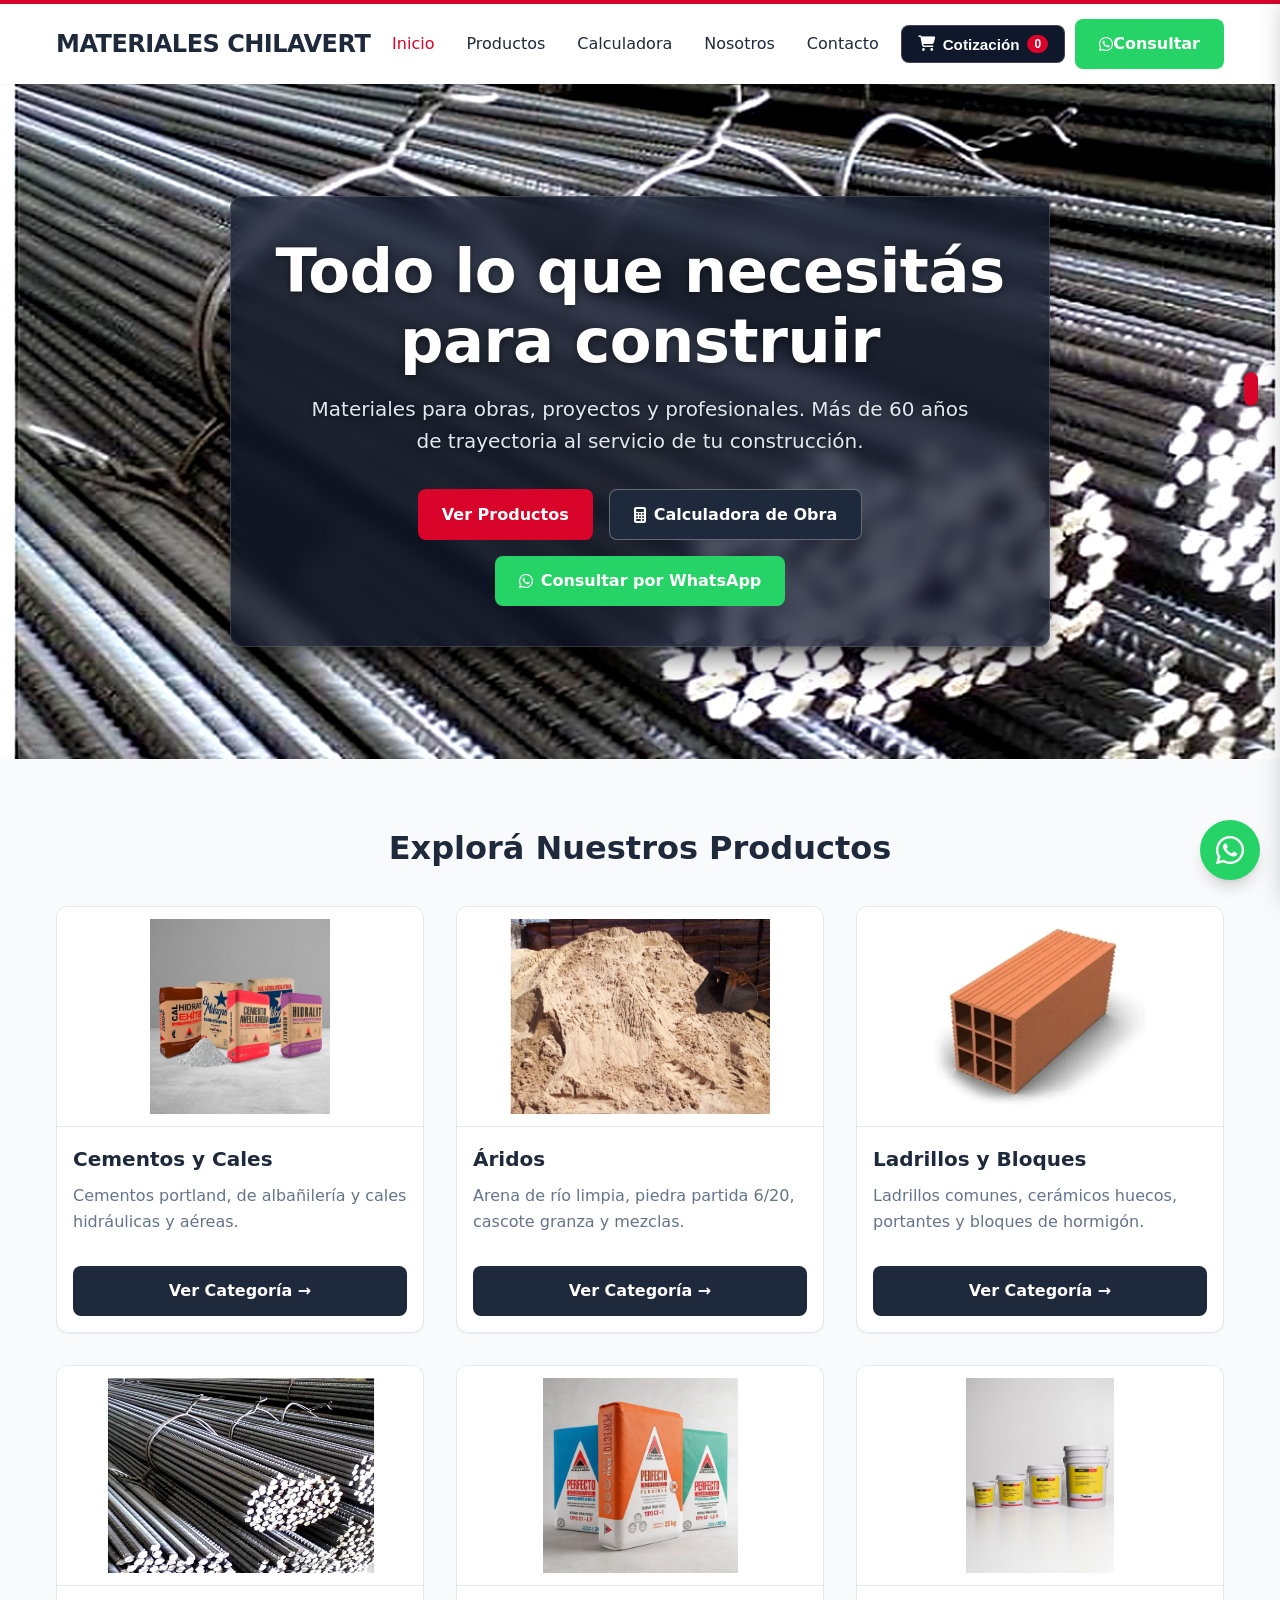
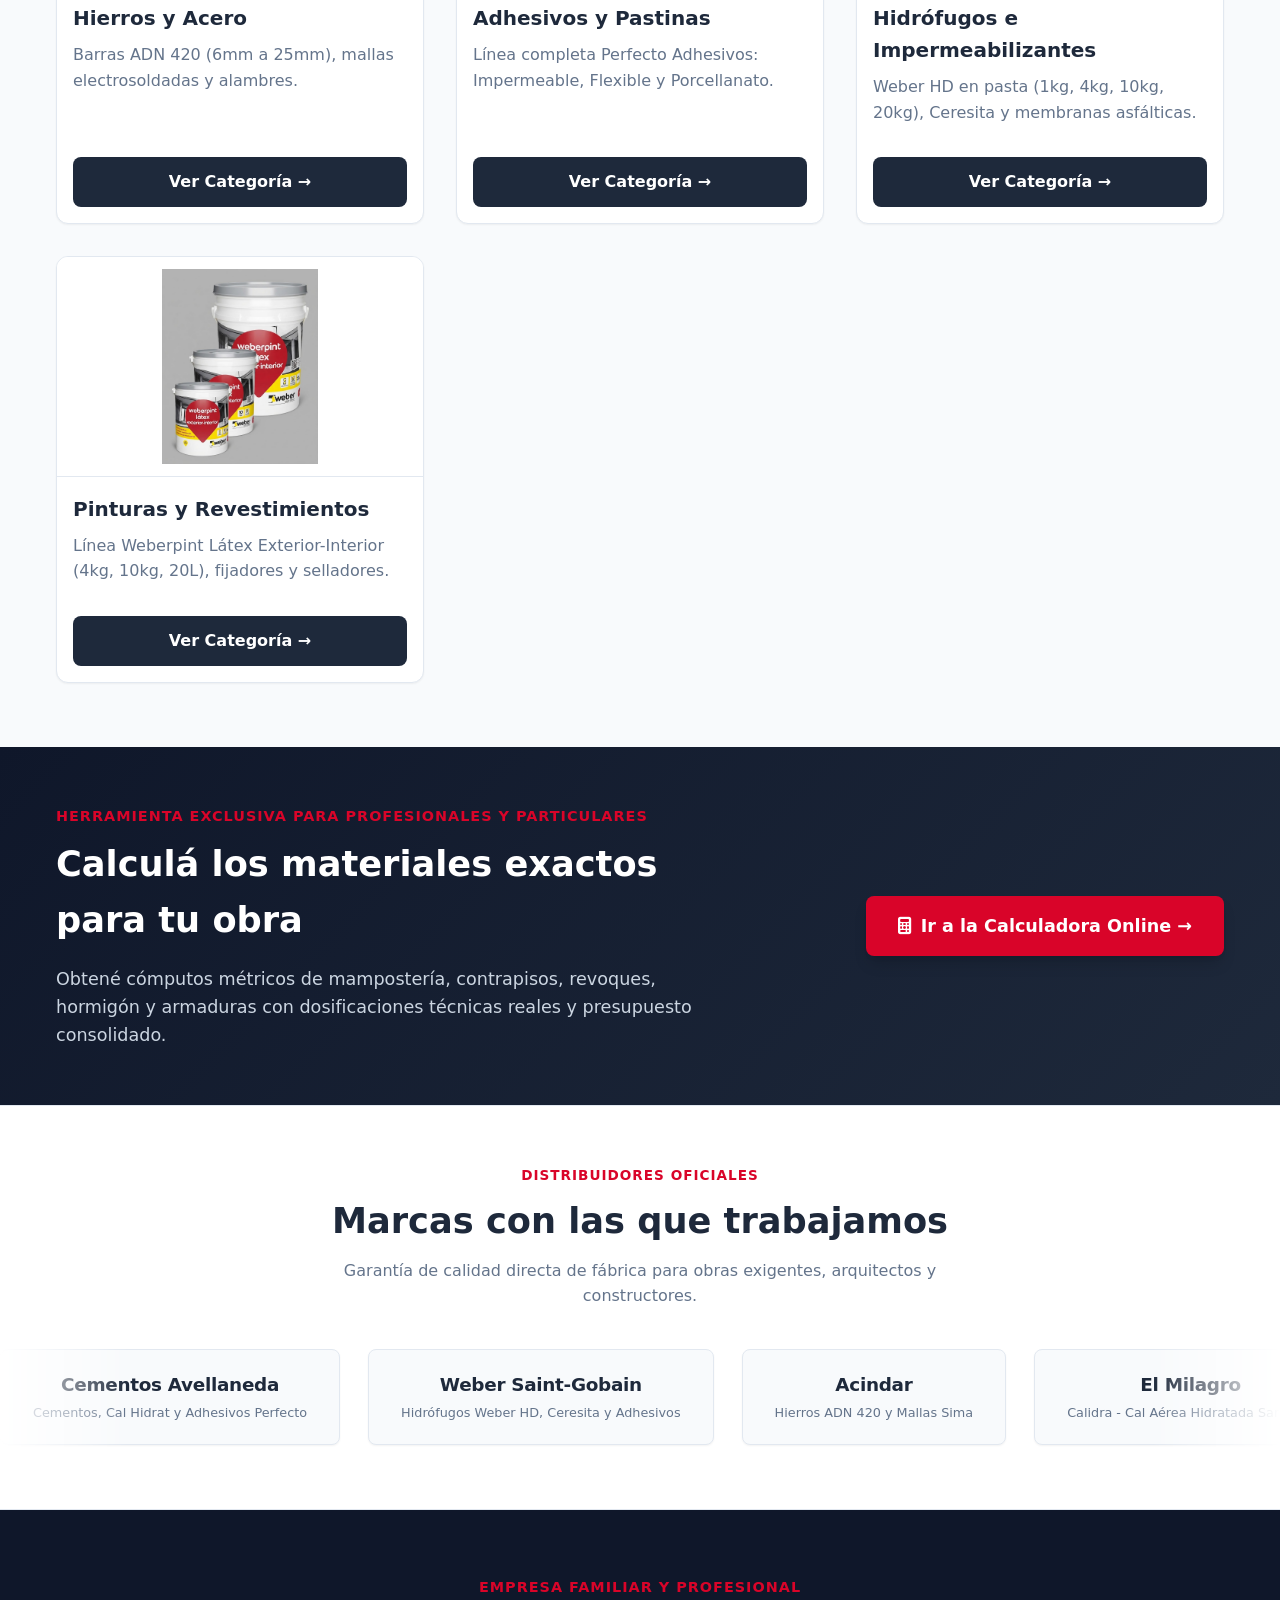
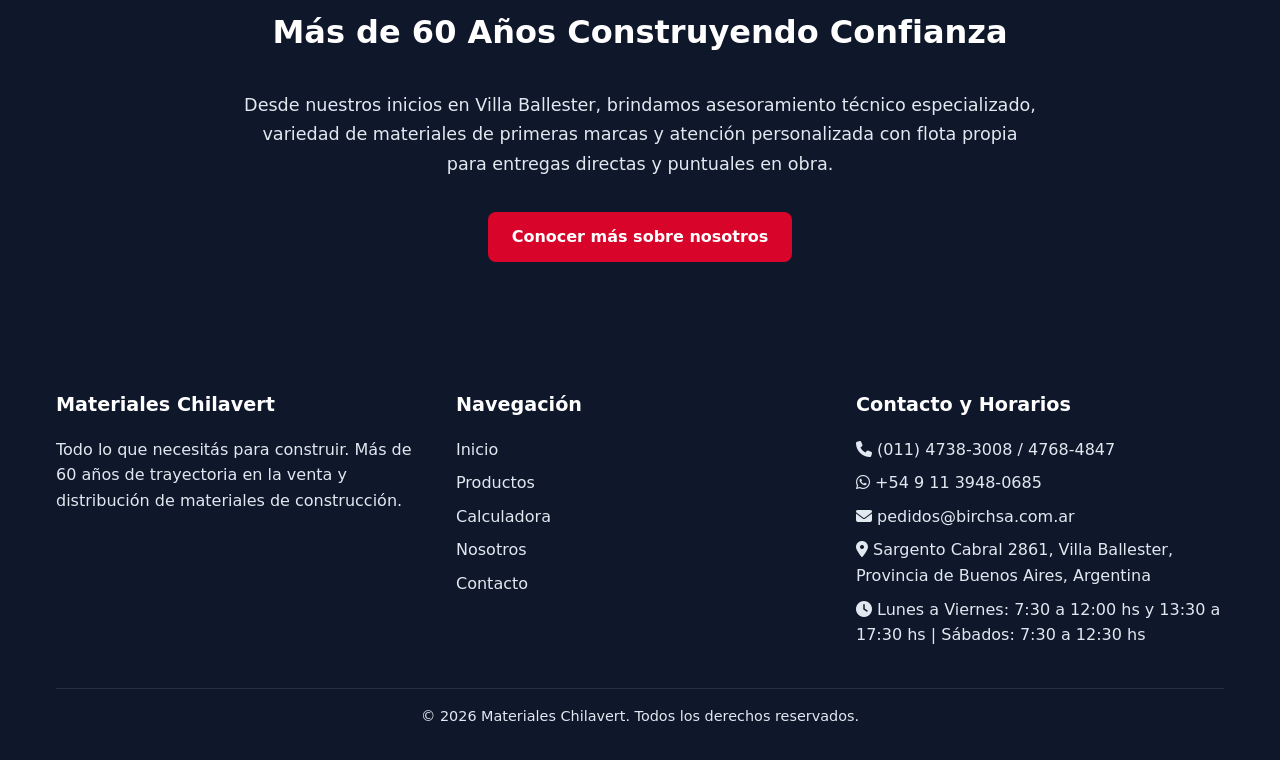
==== commit 2e4edcbd: "Replace featured products with infinite brands carousel, update trajectory to +60 years, and update " ====
--- a/index.html
+++ b/index.html
@@ -4,7 +4,7 @@
     <meta charset="UTF-8">
     <meta name="viewport" content="width=device-width, initial-scale=1.0">
     <title>Materiales Chilavert | Todo lo que necesitás para construir</title>
-    <meta name="description" content="Catálogo de materiales de construcción en Villa Ballester. Cemento, áridos, ladrillos, hierros, adhesivos y cotización directa por WhatsApp.">
+    <meta name="description" content="Catálogo de materiales de construcción en Villa Ballester. Más de 60 años de trayectoria. Cemento, áridos, ladrillos, hierros, adhesivos y cotización por WhatsApp.">
     <link rel="stylesheet" href="css/variables.css">
     <link rel="stylesheet" href="css/style.css">
     <link rel="stylesheet" href="css/cart.css">
@@ -50,7 +50,7 @@
             
             <div class="container hero-content">
                 <h1 id="hero-title">Todo lo que necesitás para construir</h1>
-                <p id="hero-subtitle">Materiales para obras, proyectos y profesionales. Calidad y experiencia al servicio de tu construcción.</p>
+                <p id="hero-subtitle">Materiales para obras, proyectos y profesionales. Más de 60 años de trayectoria al servicio de tu construcción.</p>
                 <div class="hero-actions">
                     <a href="productos.html" class="btn btn-accent">Ver Productos</a>
                     <a href="calculadora.html" class="btn btn-primary" style="border: 1px solid rgba(255,255,255,0.3);"><i class="fa-solid fa-calculator" style="margin-right:8px;"></i> Calculadora de Obra</a>
@@ -65,7 +65,7 @@
         <section class="section bg-light">
             <div class="container">
                 <h2 class="section-title">Explorá Nuestros Productos</h2>
-                <div class="grid-4" id="categories-grid">
+                <div class="grid-3" id="categories-grid">
                     <!-- Categories injected by JS -->
                 </div>
             </div>
@@ -87,25 +87,30 @@
             </div>
         </section>
 
-        <!-- Productos Destacados -->
-        <section class="section">
+        <!-- Carrusel Continuo de Marcas que Trabajamos -->
+        <section class="brands-carousel-section">
             <div class="container">
-                <h2 class="section-title">Productos Destacados</h2>
-                <div class="grid-3" id="featured-grid">
-                    <!-- Products injected by JS -->
+                <div class="brands-carousel-header">
+                    <span style="color: var(--color-accent); font-weight: 700; text-transform: uppercase; font-size: 0.85rem; letter-spacing: 1px;">Distribuidores Oficiales</span>
+                    <h2 style="font-size: 2.2rem; color: var(--color-primary); margin-top: 0.35rem;">Marcas con las que trabajamos</h2>
+                    <p style="color: var(--color-text-light); max-width: 600px; margin: 0.5rem auto 0;">Garantía de calidad directa de fábrica para obras exigentes, arquitectos y constructores.</p>
                 </div>
-                <div class="text-center mt-md" style="margin-top: 2rem;">
-                    <a href="productos.html" class="btn btn-primary">Ver catálogo completo</a>
+            </div>
+
+            <div class="brands-carousel-wrapper">
+                <div class="brands-track" id="brands-track">
+                    <!-- Brands injected via JS -->
                 </div>
             </div>
         </section>
 
-        <!-- Nosotros Snippet -->
+        <!-- Nosotros Snippet con 60 años de trayectoria -->
         <section class="section" style="background-color: var(--color-primary-dark); color: white;">
             <div class="container text-center">
-                <h2 class="section-title" style="color: white;">Soluciones para Profesionales y Obras</h2>
-                <p style="color: var(--color-border); max-width: 800px; margin: 0 auto 2rem;">
-                    Brindamos asesoramiento, variedad de materiales y atención personalizada. Resolvemos las necesidades de arquitectos, constructores y particulares con entrega directa en obra.
+                <span style="color: var(--color-accent); font-weight: 700; text-transform: uppercase; font-size: 0.9rem; letter-spacing: 1px;">Empresa Familiar y Profesional</span>
+                <h2 class="section-title" style="color: white; margin-top: 0.5rem;">Más de 60 Años Construyendo Confianza</h2>
+                <p style="color: var(--color-border); max-width: 800px; margin: 0 auto 2rem; font-size: 1.1rem; line-height: 1.7;">
+                    Desde nuestros inicios en Villa Ballester, brindamos asesoramiento técnico especializado, variedad de materiales de primeras marcas y atención personalizada con flota propia para entregas directas y puntuales en obra.
                 </p>
                 <a href="nosotros.html" class="btn btn-accent">Conocer más sobre nosotros</a>
             </div>
@@ -118,7 +123,7 @@
             <div class="footer-grid">
                 <div class="footer-col">
                     <h3 id="footer-brand">Materiales Chilavert</h3>
-                    <p id="footer-desc">Todo lo que necesitás para construir. Calidad y servicio.</p>
+                    <p id="footer-desc">Todo lo que necesitás para construir. Más de 60 años de trayectoria y servicio.</p>
                 </div>
                 <div class="footer-col">
                     <h3>Navegación</h3>
@@ -131,12 +136,13 @@
                     </ul>
                 </div>
                 <div class="footer-col">
-                    <h3>Contacto</h3>
+                    <h3>Contacto y Horarios</h3>
                     <ul id="footer-contact-list">
                         <li><i class="fa-solid fa-phone"></i> 4738-3008 / 4768-4847</li>
                         <li><i class="fa-brands fa-whatsapp"></i> +54 9 11 3948-0685</li>
                         <li><i class="fa-solid fa-envelope"></i> pedidos@birchsa.com.ar</li>
                         <li><i class="fa-solid fa-location-dot"></i> Sargento Cabral 2861, Villa Ballester</li>
+                        <li><i class="fa-solid fa-clock"></i> Lun a Vie: 7:30-12 y 13:30-17:30 | Sáb: 7:30-12:30</li>
                     </ul>
                 </div>
             </div>
--- a/css/style.css
+++ b/css/style.css
@@ -449,3 +449,79 @@
         width: 100%;
     }
 }
+
+/* Carrusel Continuo de Marcas */
+.brands-carousel-section {
+    padding: 3.5rem 0;
+    background: #ffffff;
+    overflow: hidden;
+    position: relative;
+    border-top: 1px solid var(--color-border);
+    border-bottom: 1px solid var(--color-border);
+}
+
+.brands-carousel-header {
+    text-align: center;
+    margin-bottom: 2rem;
+}
+
+.brands-carousel-wrapper {
+    width: 100%;
+    overflow: hidden;
+    position: relative;
+    mask-image: linear-gradient(to right, transparent, black 10%, black 90%, transparent);
+    -webkit-mask-image: linear-gradient(to right, transparent, black 10%, black 90%, transparent);
+}
+
+.brands-track {
+    display: flex;
+    gap: 1.75rem;
+    width: max-content;
+    animation: scrollBrands 30s linear infinite;
+    padding: 0.5rem 0;
+}
+
+.brands-track:hover {
+    animation-play-state: paused;
+}
+
+.brand-card {
+    background: #f8fafc;
+    border: 1px solid #e2e8f0;
+    border-radius: var(--radius-md);
+    padding: 1.25rem 2rem;
+    min-width: 220px;
+    display: flex;
+    flex-direction: column;
+    align-items: center;
+    justify-content: center;
+    text-align: center;
+    transition: all 0.3s ease;
+    box-shadow: var(--shadow-sm);
+}
+
+.brand-card:hover {
+    transform: translateY(-4px);
+    border-color: var(--color-accent);
+    box-shadow: 0 10px 15px -3px rgba(217, 4, 41, 0.15);
+    background: #ffffff;
+}
+
+.brand-card-name {
+    font-size: 1.15rem;
+    font-weight: 800;
+    color: var(--color-primary);
+    margin-bottom: 4px;
+    letter-spacing: -0.3px;
+}
+
+.brand-card-desc {
+    font-size: 0.8rem;
+    color: var(--color-text-light);
+    font-weight: 500;
+}
+
+@keyframes scrollBrands {
+    0% { transform: translateX(0); }
+    100% { transform: translateX(-50%); }
+}
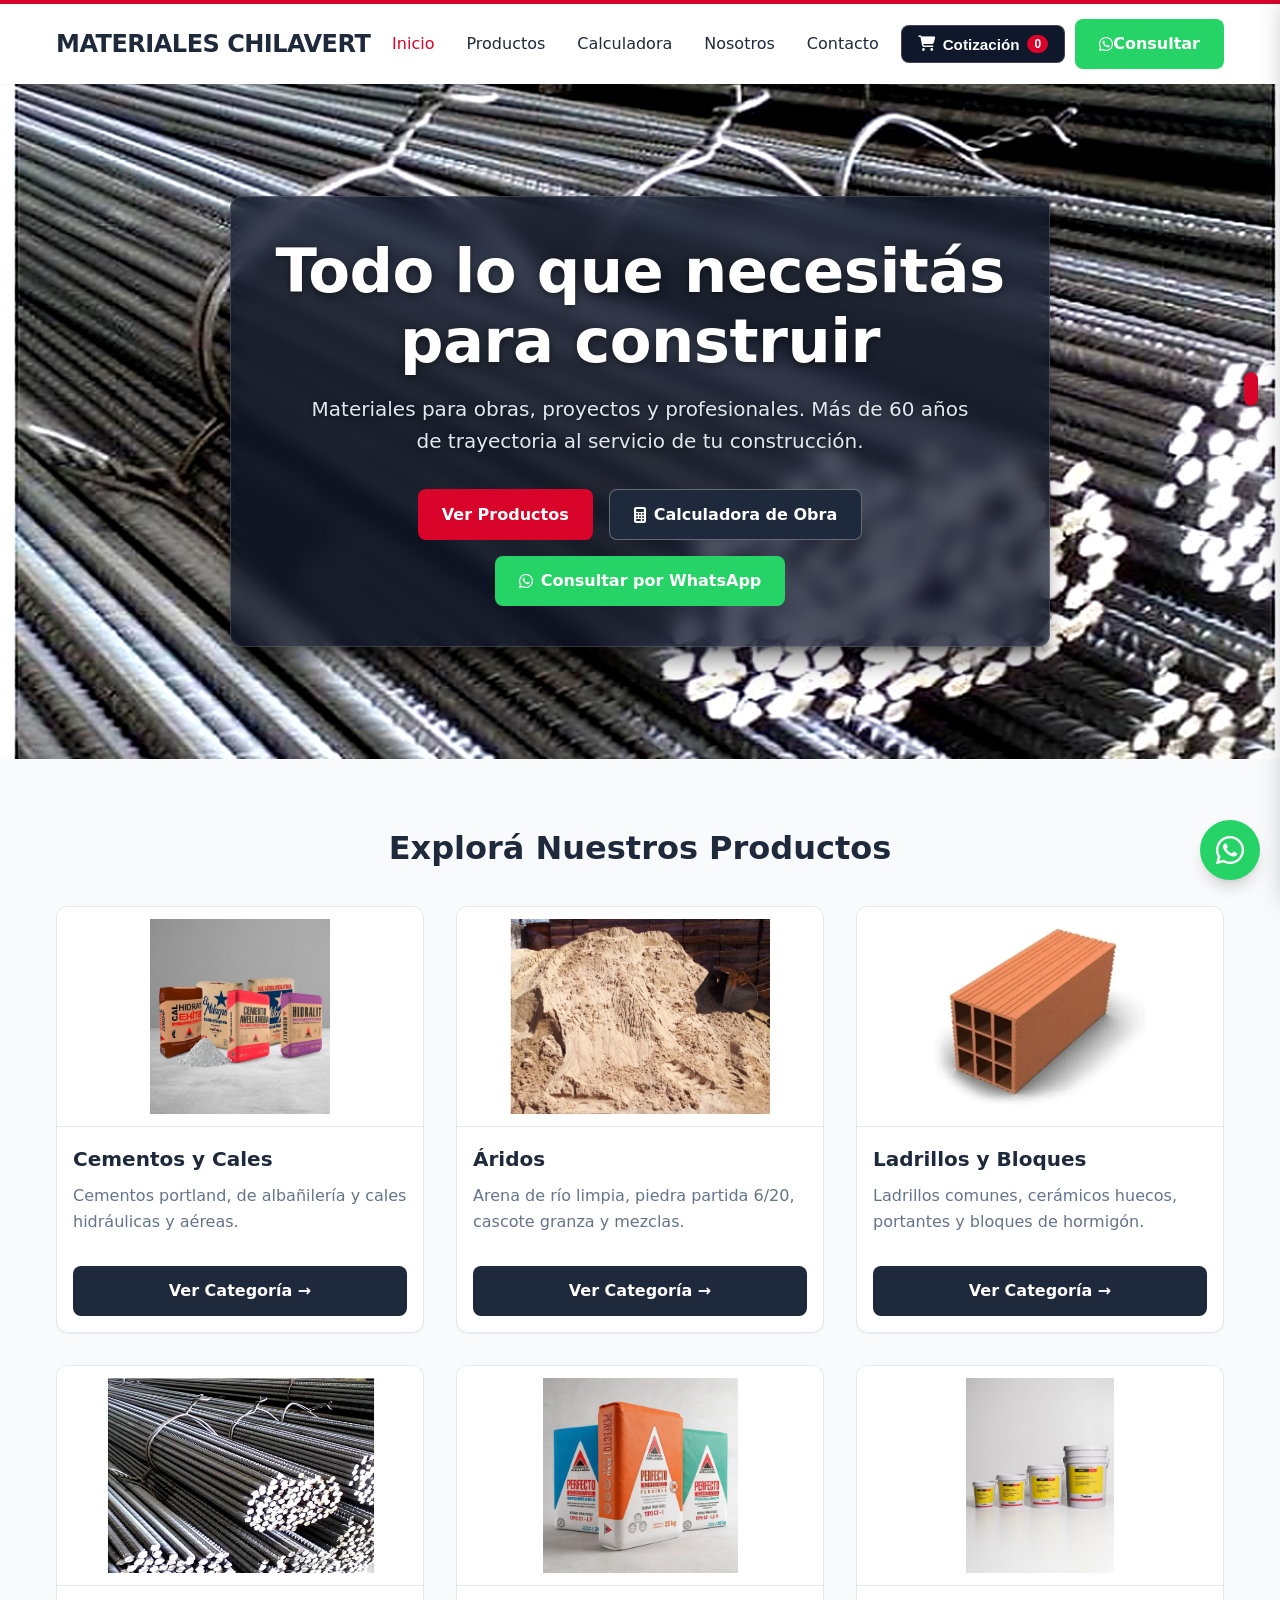
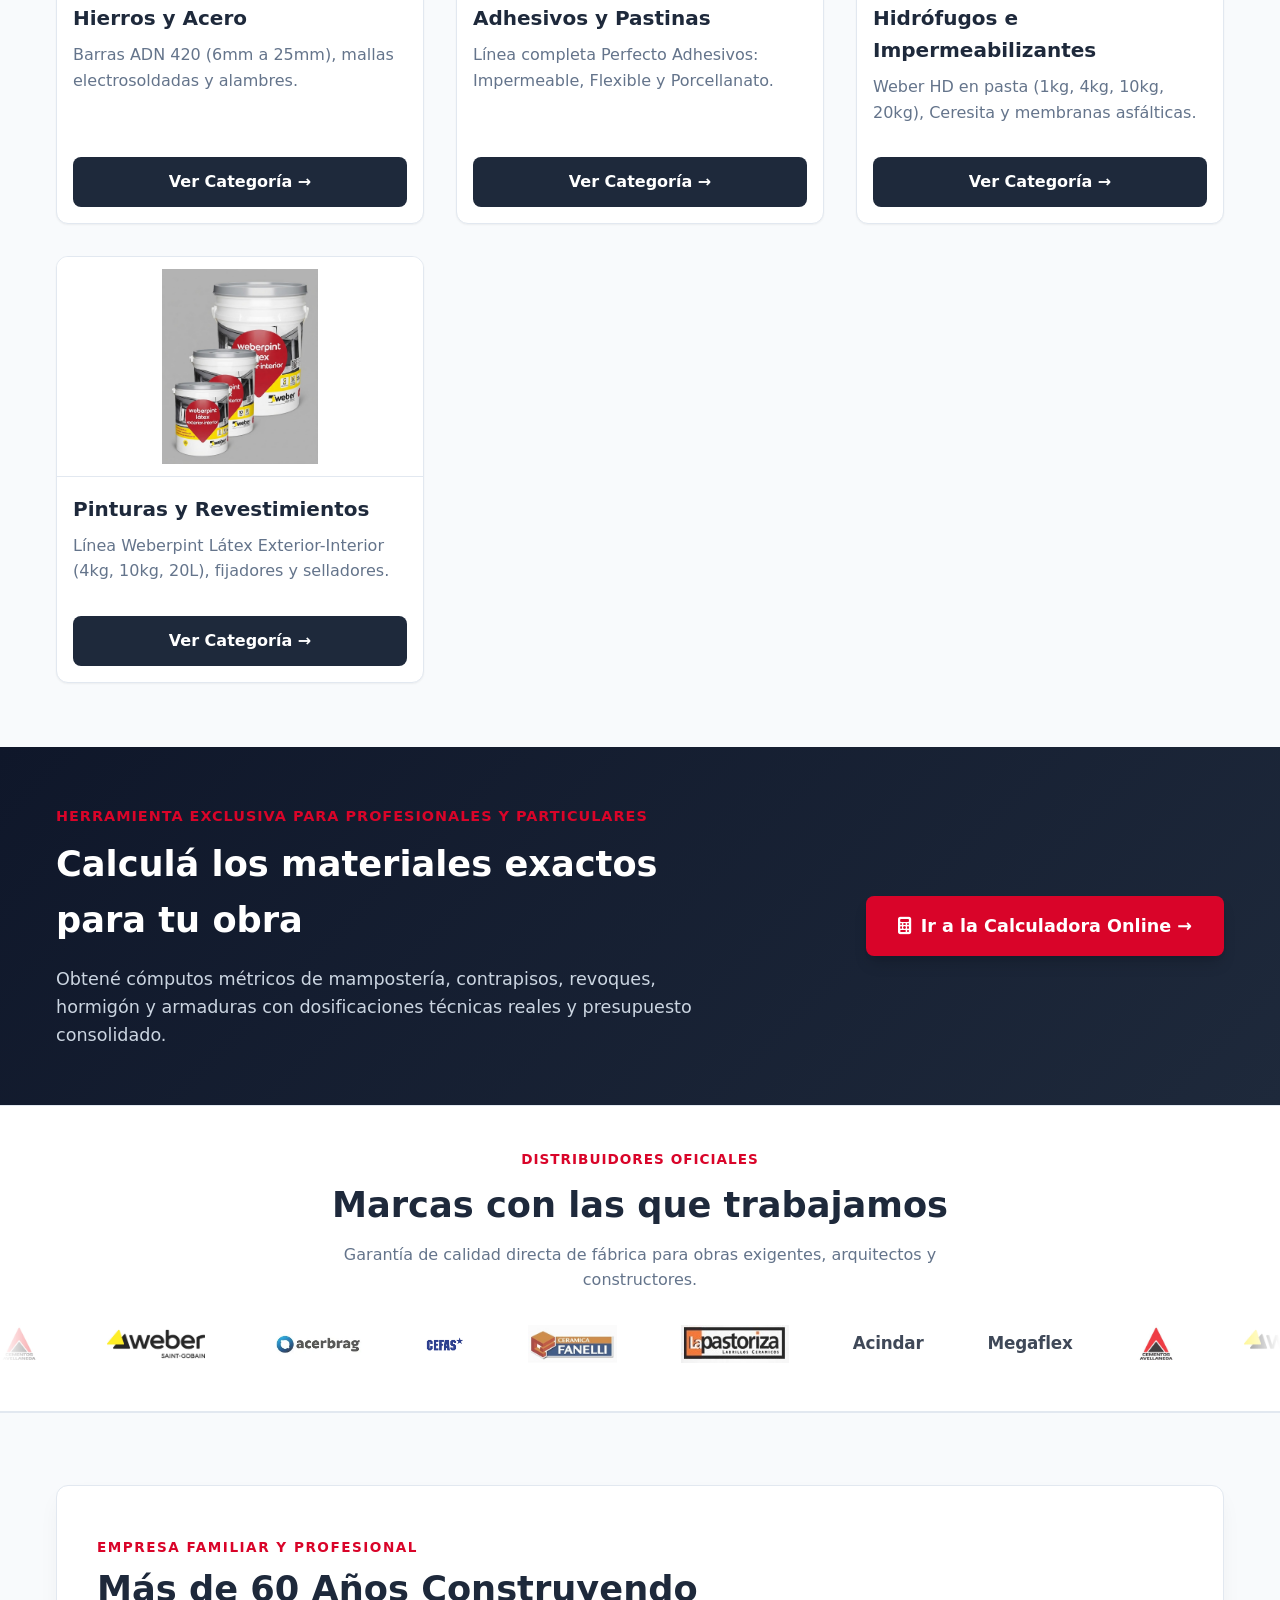
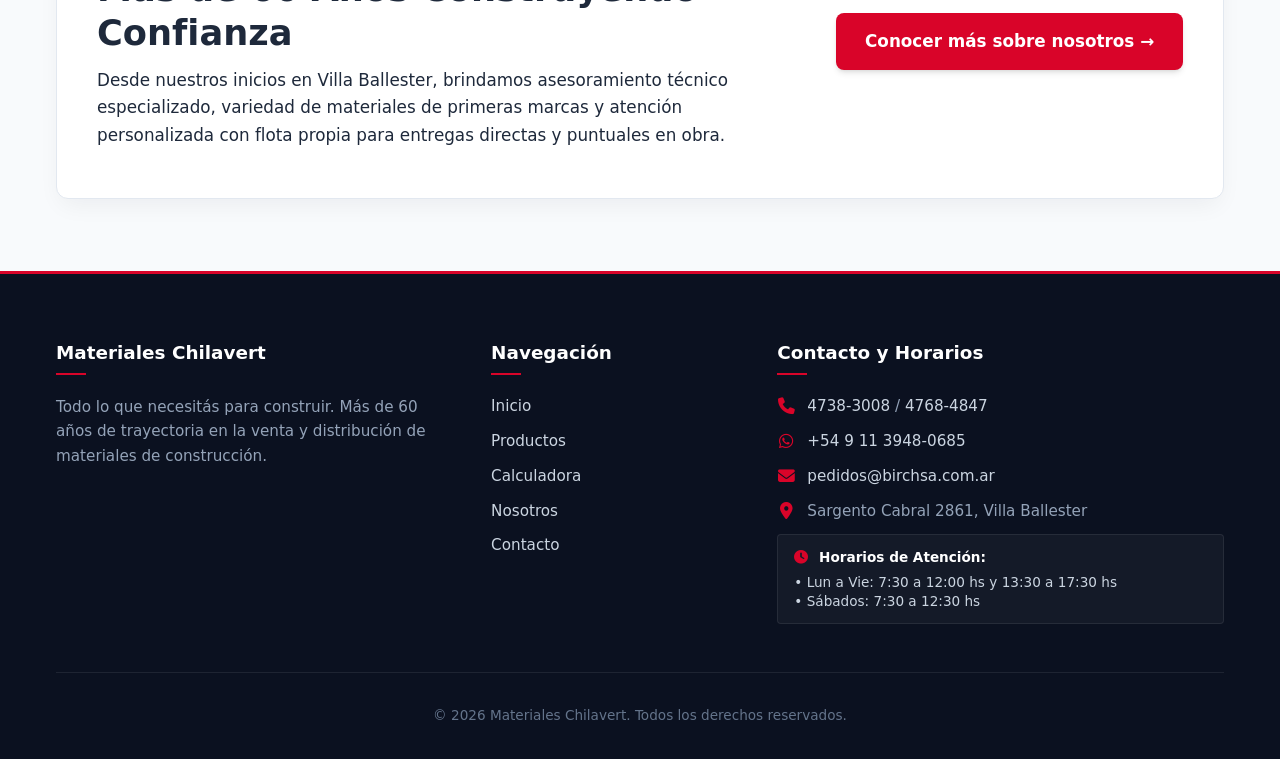
==== commit 15d83c55: "Redesign institutional CTA section into a modern light card and organize footer layout with structur" ====
--- a/index.html
+++ b/index.html
@@ -104,26 +104,35 @@
             </div>
         </section>
 
-        <!-- Nosotros Snippet con 60 años de trayectoria -->
-        <section class="section" style="background-color: var(--color-primary-dark); color: white;">
-            <div class="container text-center">
-                <span style="color: var(--color-accent); font-weight: 700; text-transform: uppercase; font-size: 0.9rem; letter-spacing: 1px;">Empresa Familiar y Profesional</span>
-                <h2 class="section-title" style="color: white; margin-top: 0.5rem;">Más de 60 Años Construyendo Confianza</h2>
-                <p style="color: var(--color-border); max-width: 800px; margin: 0 auto 2rem; font-size: 1.1rem; line-height: 1.7;">
-                    Desde nuestros inicios en Villa Ballester, brindamos asesoramiento técnico especializado, variedad de materiales de primeras marcas y atención personalizada con flota propia para entregas directas y puntuales en obra.
-                </p>
-                <a href="nosotros.html" class="btn btn-accent">Conocer más sobre nosotros</a>
+        <!-- Banner CTA Institucional Prolijo y Luminoso -->
+        <section class="home-cta-section">
+            <div class="container">
+                <div class="home-cta-card">
+                    <div>
+                        <span class="home-cta-badge">Empresa Familiar y Profesional</span>
+                        <h2 class="home-cta-title">Más de 60 Años Construyendo Confianza</h2>
+                        <p class="home-cta-desc">
+                            Desde nuestros inicios en Villa Ballester, brindamos asesoramiento técnico especializado, variedad de materiales de primeras marcas y atención personalizada con flota propia para entregas directas y puntuales en obra.
+                        </p>
+                    </div>
+                    <div style="flex-shrink: 0;">
+                        <a href="nosotros.html" class="btn btn-accent" style="padding: 0.95rem 1.8rem; font-size: 1.05rem; white-space: nowrap; box-shadow: var(--shadow-md);">
+                            Conocer más sobre nosotros &rarr;
+                        </a>
+                    </div>
+                </div>
             </div>
         </section>
     </main>
 
+    <!-- Footer -->
     <!-- Footer -->
     <footer class="site-footer">
         <div class="container">
             <div class="footer-grid">
                 <div class="footer-col">
                     <h3 id="footer-brand">Materiales Chilavert</h3>
-                    <p id="footer-desc">Todo lo que necesitás para construir. Más de 60 años de trayectoria y servicio.</p>
+                    <p id="footer-desc">Todo lo que necesitás para construir. Más de 60 años de trayectoria, asesoramiento técnico y logística en obra.</p>
                 </div>
                 <div class="footer-col">
                     <h3>Navegación</h3>
@@ -138,12 +147,16 @@
                 <div class="footer-col">
                     <h3>Contacto y Horarios</h3>
                     <ul id="footer-contact-list">
-                        <li><i class="fa-solid fa-phone"></i> 4738-3008 / 4768-4847</li>
-                        <li><i class="fa-brands fa-whatsapp"></i> +54 9 11 3948-0685</li>
-                        <li><i class="fa-solid fa-envelope"></i> pedidos@birchsa.com.ar</li>
-                        <li><i class="fa-solid fa-location-dot"></i> Sargento Cabral 2861, Villa Ballester</li>
-                        <li><i class="fa-solid fa-clock"></i> Lun a Vie: 7:30-12 y 13:30-17:30 | Sáb: 7:30-12:30</li>
+                        <li><i class="fa-solid fa-phone"></i> <span><a href="tel:01147383008">4738-3008</a> / <a href="tel:01147684847">4768-4847</a></span></li>
+                        <li><i class="fa-brands fa-whatsapp"></i> <span><a href="https://wa.me/5491139480685" target="_blank">+54 9 11 3948-0685</a></span></li>
+                        <li><i class="fa-solid fa-envelope"></i> <span><a href="mailto:pedidos@birchsa.com.ar">pedidos@birchsa.com.ar</a></span></li>
+                        <li><i class="fa-solid fa-location-dot"></i> <span>Sargento Cabral 2861, Villa Ballester</span></li>
                     </ul>
+                    <div class="footer-schedule-box">
+                        <strong><i class="fa-solid fa-clock" style="color: var(--color-accent); margin-right: 6px;"></i> Horarios de Atención:</strong>
+                        <span>• Lun a Vie: 7:30 a 12:00 hs y 13:30 a 17:30 hs</span>
+                        <span>• Sábados: 7:30 a 12:30 hs</span>
+                    </div>
                 </div>
             </div>
             <div class="footer-bottom">
--- a/css/style.css
+++ b/css/style.css
@@ -380,39 +380,170 @@
     background-color: var(--color-whatsapp-hover);
 }
 
-/* Footer */
+/* Banner CTA Institucional */
+.home-cta-section {
+    padding: 4.5rem 0;
+    background: #f8fafc;
+    border-top: 1px solid var(--color-border);
+    position: relative;
+}
+
+.home-cta-card {
+    background: #ffffff;
+    border: 1px solid var(--color-border);
+    border-radius: var(--radius-lg);
+    padding: 3rem 2.5rem;
+    box-shadow: 0 10px 25px -5px rgba(15, 23, 42, 0.06);
+    display: flex;
+    align-items: center;
+    justify-content: space-between;
+    gap: 2.5rem;
+}
+
+@media (max-width: 900px) {
+    .home-cta-card {
+        flex-direction: column;
+        text-align: center;
+        padding: 2rem 1.5rem;
+    }
+}
+
+.home-cta-badge {
+    color: var(--color-accent);
+    font-weight: 700;
+    text-transform: uppercase;
+    font-size: 0.85rem;
+    letter-spacing: 1.5px;
+    margin-bottom: 0.5rem;
+    display: inline-block;
+}
+
+.home-cta-title {
+    font-size: 2.2rem;
+    color: var(--color-primary);
+    line-height: 1.25;
+    margin-bottom: 0.75rem;
+    font-weight: 800;
+}
+
+.home-cta-desc {
+    color: var(--color-text-main);
+    font-size: 1.05rem;
+    line-height: 1.65;
+    max-width: 680px;
+    margin: 0;
+}
+
+/* Footer Profesional y Prolijo */
 .site-footer {
-    background-color: var(--color-primary-dark);
-    color: var(--color-border);
-    padding: var(--space-xl) 0 var(--space-lg);
+    background-color: #0b1120;
+    color: #94a3b8;
+    padding: 4rem 0 2rem;
+    border-top: 3px solid var(--color-accent);
 }
 
 .footer-grid {
     display: grid;
-    grid-template-columns: repeat(auto-fit, minmax(200px, 1fr));
-    gap: var(--space-lg);
-    margin-bottom: var(--space-lg);
+    grid-template-columns: 1.3fr 0.8fr 1.5fr;
+    gap: 3rem;
+    margin-bottom: 3rem;
+}
+
+@media (max-width: 900px) {
+    .footer-grid {
+        grid-template-columns: 1fr;
+        gap: 2rem;
+    }
 }
 
 .footer-col h3 {
-    color: var(--color-white);
-    font-size: 1.2rem;
-    margin-bottom: var(--space-md);
+    color: #ffffff;
+    font-size: 1.15rem;
+    font-weight: 700;
+    margin-bottom: 1.25rem;
+    position: relative;
+    padding-bottom: 0.5rem;
+}
+
+.footer-col h3::after {
+    content: "";
+    position: absolute;
+    bottom: 0;
+    left: 0;
+    width: 30px;
+    height: 2px;
+    background: var(--color-accent);
+}
+
+.footer-col p {
+    font-size: 0.95rem;
+    line-height: 1.6;
+    color: #94a3b8;
+    margin-bottom: 1rem;
+}
+
+.footer-col ul {
+    list-style: none;
+    padding: 0;
+    margin: 0;
 }
 
 .footer-col ul li {
-    margin-bottom: var(--space-sm);
+    margin-bottom: 0.75rem;
+    font-size: 0.95rem;
+    display: flex;
+    align-items: flex-start;
+    gap: 12px;
+    line-height: 1.5;
+}
+
+.footer-col ul li i {
+    color: var(--color-accent);
+    font-size: 1.05rem;
+    margin-top: 3px;
+    width: 18px;
+    text-align: center;
+    flex-shrink: 0;
+}
+
+.footer-col a {
+    color: #cbd5e1;
+    text-decoration: none;
+    transition: color 0.2s ease;
 }
 
 .footer-col a:hover {
     color: var(--color-accent);
 }
 
+.footer-schedule-box {
+    background: rgba(255, 255, 255, 0.04);
+    border: 1px solid rgba(255, 255, 255, 0.08);
+    border-radius: var(--radius-sm);
+    padding: 0.75rem 1rem;
+    margin-top: 0.75rem;
+}
+
+.footer-schedule-box strong {
+    color: #ffffff;
+    font-size: 0.85rem;
+    display: block;
+    margin-bottom: 4px;
+}
+
+.footer-schedule-box span {
+    font-size: 0.85rem;
+    color: #cbd5e1;
+    display: block;
+    line-height: 1.4;
+}
+
 .footer-bottom {
     text-align: center;
-    padding-top: var(--space-md);
-    border-top: 1px solid rgba(255,255,255,0.1);
-    font-size: 0.9rem;
+    padding-top: 2rem;
+    border-top: 1px solid rgba(255, 255, 255, 0.08);
+    font-size: 0.85rem;
+    color: #64748b;
 }
 
 /* Responsive */
@@ -450,9 +581,9 @@
     }
 }
 
-/* Carrusel Continuo de Marcas */
+/* Carrusel Continuo de Marcas - Logos Limpios Sin Bordes Ni Plantillas */
 .brands-carousel-section {
-    padding: 3.5rem 0;
+    padding: 2.5rem 0;
     background: #ffffff;
     overflow: hidden;
     position: relative;
@@ -462,63 +593,62 @@
 
 .brands-carousel-header {
     text-align: center;
-    margin-bottom: 2rem;
+    margin-bottom: 1.5rem;
 }
 
 .brands-carousel-wrapper {
     width: 100%;
     overflow: hidden;
     position: relative;
-    mask-image: linear-gradient(to right, transparent, black 10%, black 90%, transparent);
-    -webkit-mask-image: linear-gradient(to right, transparent, black 10%, black 90%, transparent);
+    mask-image: linear-gradient(to right, transparent, black 6%, black 94%, transparent);
+    -webkit-mask-image: linear-gradient(to right, transparent, black 6%, black 94%, transparent);
 }
 
 .brands-track {
     display: flex;
-    gap: 1.75rem;
+    gap: 4rem;
     width: max-content;
-    animation: scrollBrands 30s linear infinite;
+    animation: scrollBrands 24s linear infinite;
     padding: 0.5rem 0;
+    align-items: center;
 }
 
 .brands-track:hover {
     animation-play-state: paused;
 }
 
-.brand-card {
-    background: #f8fafc;
-    border: 1px solid #e2e8f0;
-    border-radius: var(--radius-md);
-    padding: 1.25rem 2rem;
-    min-width: 220px;
-    display: flex;
-    flex-direction: column;
+.brand-item {
+    background: transparent !important;
+    border: none !important;
+    box-shadow: none !important;
+    padding: 0 !important;
+    margin: 0 !important;
+    display: flex;
     align-items: center;
     justify-content: center;
-    text-align: center;
-    transition: all 0.3s ease;
-    box-shadow: var(--shadow-sm);
-}
-
-.brand-card:hover {
-    transform: translateY(-4px);
-    border-color: var(--color-accent);
-    box-shadow: 0 10px 15px -3px rgba(217, 4, 41, 0.15);
-    background: #ffffff;
-}
-
-.brand-card-name {
-    font-size: 1.15rem;
+    flex-shrink: 0;
+    transition: transform 0.25s ease, opacity 0.25s ease;
+    opacity: 0.85;
+}
+
+.brand-item:hover {
+    transform: scale(1.12);
+    opacity: 1;
+}
+
+.brand-logo-img {
+    height: 38px;
+    max-width: 135px;
+    object-fit: contain;
+    display: block;
+}
+
+.brand-text-name {
+    font-size: 1.05rem;
     font-weight: 800;
     color: var(--color-primary);
-    margin-bottom: 4px;
-    letter-spacing: -0.3px;
-}
-
-.brand-card-desc {
-    font-size: 0.8rem;
-    color: var(--color-text-light);
-    font-weight: 500;
+    white-space: nowrap;
+    letter-spacing: -0.2px;
 }
 
 @keyframes scrollBrands {
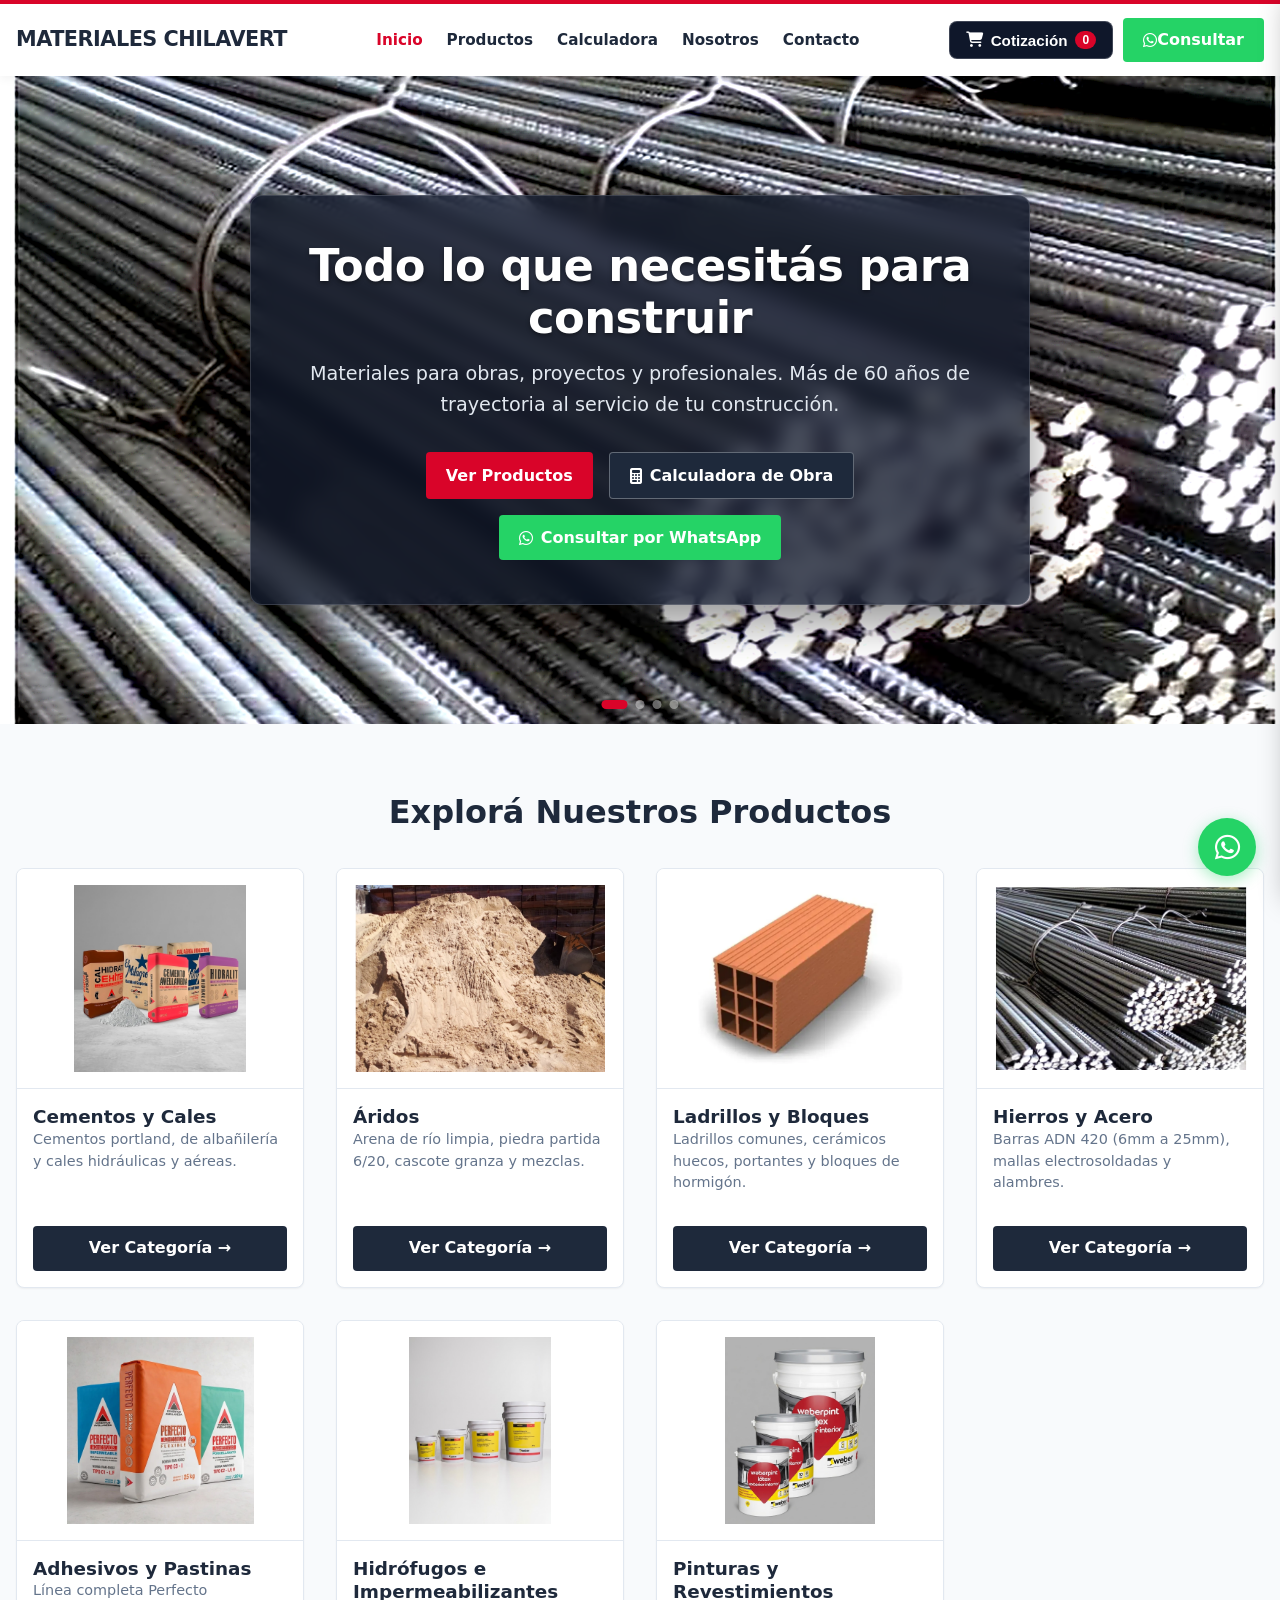
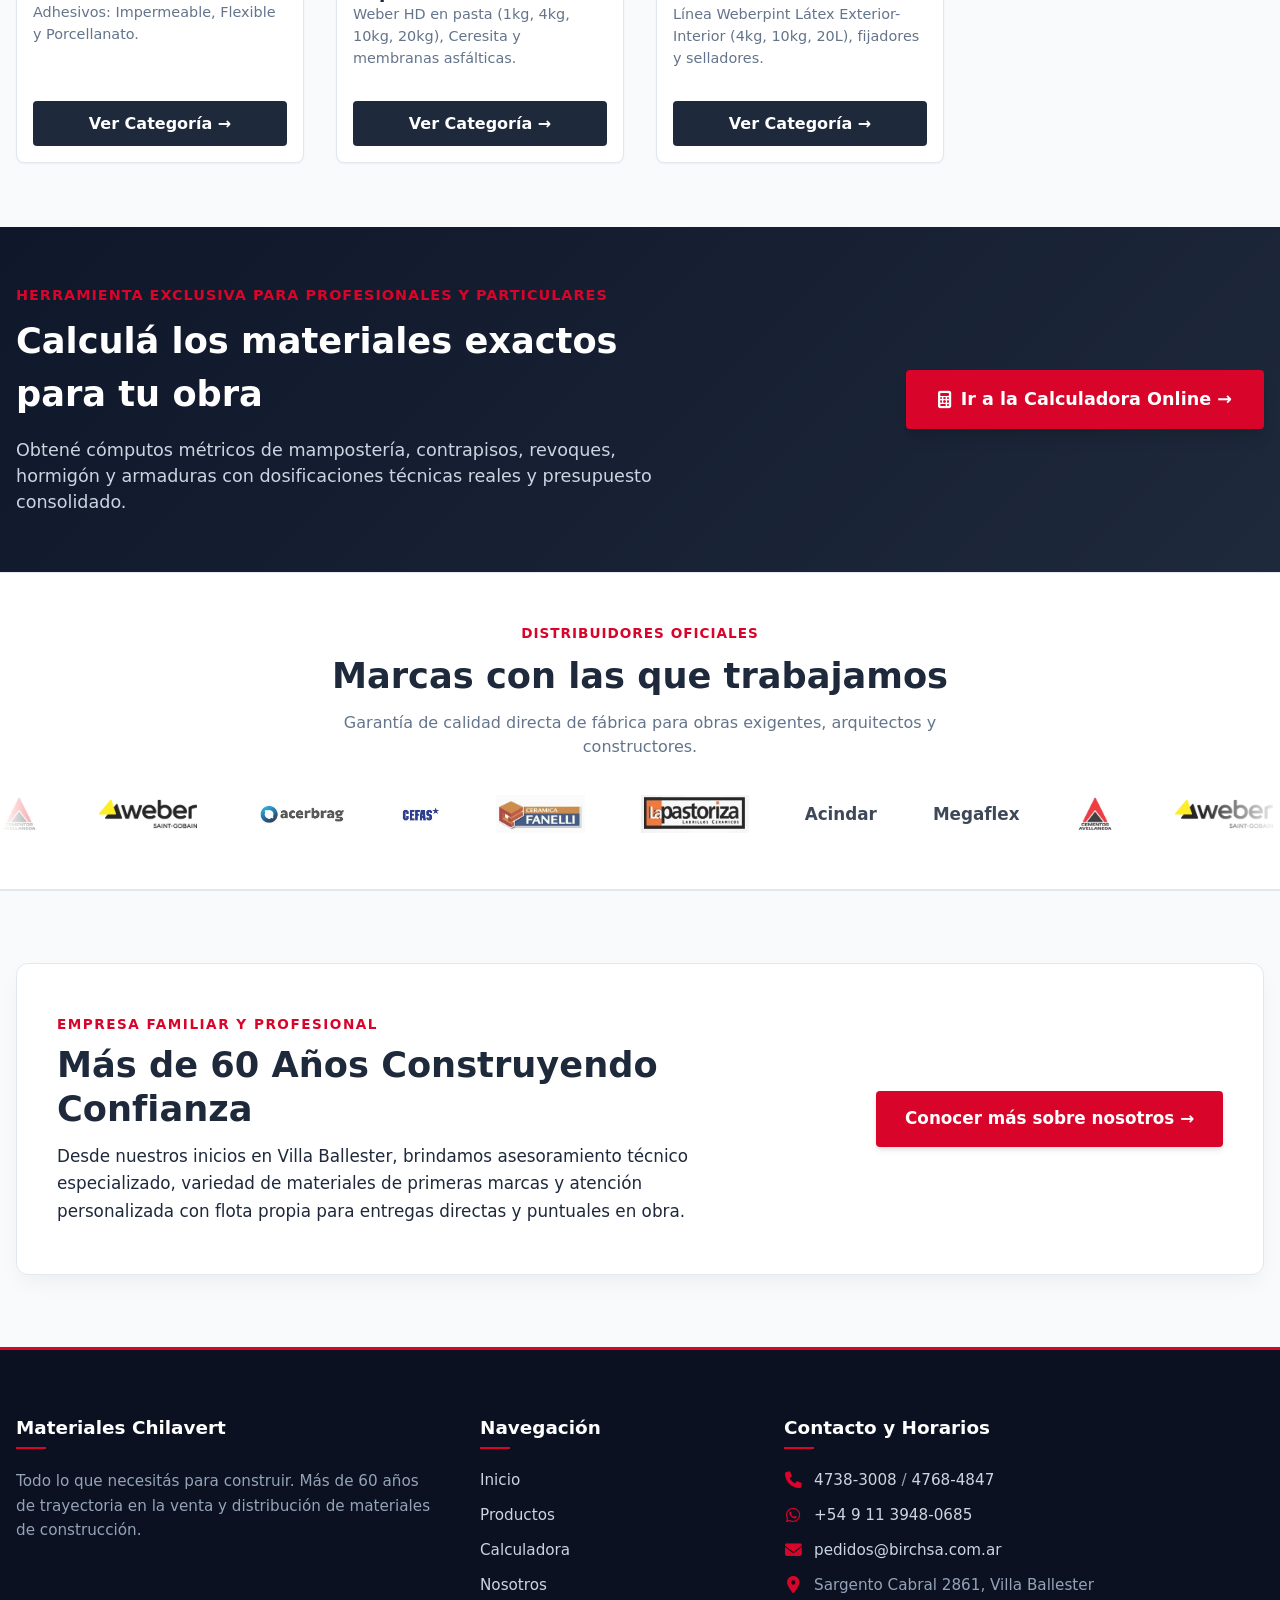
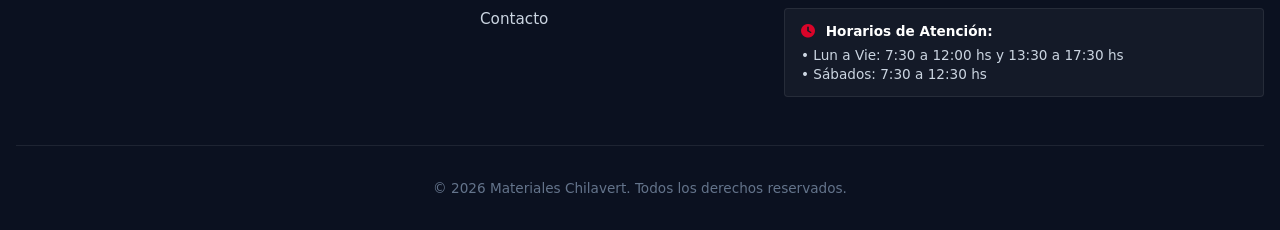
==== commit 70f96154: "Fix complete mobile responsiveness: header layout, menu drawer, hero sizing, indicator dots, and res" ====
--- a/index.html
+++ b/index.html
@@ -12,13 +12,9 @@
 </head>
 <body>
 
-    <header class="site-header">
+        <header class="site-header">
         <div class="container header-container">
             <a href="index.html" class="logo" id="logo-text">Materiales Chilavert</a>
-            
-            <button class="mobile-menu-btn" id="mobile-menu-btn">
-                <i class="fa-solid fa-bars"></i>
-            </button>
             
             <nav class="main-nav" id="main-nav">
                 <ul>
@@ -29,14 +25,17 @@
                     <li><a href="contacto.html">Contacto</a></li>
                 </ul>
             </nav>
-            
-            <div style="display: flex; align-items: center; gap: 10px;">
+
+            <div class="header-actions">
                 <button class="btn-cart-nav" id="cart-nav-btn" title="Ver carrito de cotización">
-                    <i class="fa-solid fa-cart-shopping"></i> <span class="hide-mobile">Cotización</span> <span class="cart-badge">0</span>
+                    <i class="fa-solid fa-cart-shopping"></i> <span class="cart-btn-text">Cotización</span> <span class="cart-badge">0</span>
                 </button>
-                <a href="https://wa.me/5491139480685?text=Hola,%20quisiera%20hacer%20una%20consulta%20comercial" class="btn btn-whatsapp header-cta" target="_blank">
-                    <i class="fa-brands fa-whatsapp"></i> <span class="hide-mobile">Consultar</span>
+                <a href="https://wa.me/5491139480685?text=Hola,%20quisiera%20hacer%20una%20consulta" class="btn btn-whatsapp header-cta" target="_blank">
+                    <i class="fa-brands fa-whatsapp"></i> <span>Consultar</span>
                 </a>
+                <button class="mobile-menu-btn" id="mobile-menu-btn" aria-label="Abrir menú">
+                    <i class="fa-solid fa-bars"></i>
+                </button>
             </div>
         </div>
     </header>
--- a/css/style.css
+++ b/css/style.css
@@ -1,24 +1,22 @@
-/* CSS Reset & Global Styles */
+﻿/* Global Styles & Design System - Materiales Chilavert */
+
 * {
+    box-sizing: border-box;
     margin: 0;
     padding: 0;
-    box-sizing: border-box;
 }
 
 body {
     font-family: var(--font-main);
     color: var(--color-text-main);
     background-color: var(--color-bg-light);
-    line-height: 1.6;
+    line-height: 1.5;
+    -webkit-font-smoothing: antialiased;
 }
 
 a {
+    color: inherit;
     text-decoration: none;
-    color: inherit;
-}
-
-ul {
-    list-style: none;
 }
 
 img {
@@ -27,32 +25,51 @@
     display: block;
 }
 
+/* Layout Utilities */
 .container {
     width: 100%;
-    max-width: var(--container-max);
+    max-width: var(--max-width);
     margin: 0 auto;
     padding: 0 var(--space-md);
 }
 
-/* Utilities */
-.text-center { text-align: center; }
-.mb-sm { margin-bottom: var(--space-sm); }
-.mb-md { margin-bottom: var(--space-md); }
-.mb-lg { margin-bottom: var(--space-lg); }
-.mb-xl { margin-bottom: var(--space-xl); }
+.section {
+    padding: var(--space-xl) 0;
+}
+
+.section-title {
+    font-size: 2rem;
+    color: var(--color-primary);
+    margin-bottom: var(--space-lg);
+    text-align: center;
+    font-weight: 800;
+}
+
+.grid-3 {
+    display: grid;
+    grid-template-columns: repeat(auto-fit, minmax(280px, 1fr));
+    gap: var(--space-lg);
+}
+
+.grid-4 {
+    display: grid;
+    grid-template-columns: repeat(auto-fit, minmax(240px, 1fr));
+    gap: var(--space-md);
+}
 
 /* Buttons */
 .btn {
     display: inline-flex;
     align-items: center;
     justify-content: center;
-    padding: 0.75rem 1.5rem;
-    border-radius: var(--radius-md);
-    font-weight: 600;
-    transition: all 0.3s ease;
+    padding: 0.65rem 1.25rem;
+    font-weight: 700;
+    border-radius: var(--radius-sm);
     cursor: pointer;
     border: none;
-    font-size: 1rem;
+    transition: all 0.2s ease;
+    text-align: center;
+    font-family: inherit;
 }
 
 .btn-primary {
@@ -85,7 +102,7 @@
 /* Header */
 .site-header {
     background-color: var(--color-white);
-    box-shadow: var(--shadow-sm);
+    box-shadow: 0 2px 10px rgba(0, 0, 0, 0.06);
     position: sticky;
     top: 0;
     z-index: 1000;
@@ -96,46 +113,64 @@
     display: flex;
     justify-content: space-between;
     align-items: center;
-    height: 80px;
+    height: 72px;
+    padding: 0 1rem;
 }
 
 .logo {
-    font-size: 1.5rem;
+    font-size: 1.3rem;
     font-weight: 800;
     color: var(--color-primary);
     text-transform: uppercase;
     letter-spacing: -0.5px;
+    text-decoration: none;
+    line-height: 1.15;
 }
 
 .main-nav ul {
     display: flex;
-    gap: 2rem;
+    gap: 1.5rem;
+    list-style: none;
+    margin: 0;
+    padding: 0;
 }
 
 .main-nav a {
-    font-weight: 500;
-    transition: color 0.3s ease;
+    font-weight: 600;
+    font-size: 0.95rem;
+    color: var(--color-text-main);
+    text-decoration: none;
+    transition: color 0.2s ease;
 }
 
 .main-nav a:hover {
     color: var(--color-accent);
 }
 
+.header-actions {
+    display: flex;
+    align-items: center;
+    gap: 10px;
+}
+
 .mobile-menu-btn {
     display: none;
-    font-size: 1.5rem;
+    font-size: 1.4rem;
     background: none;
     border: none;
     cursor: pointer;
     color: var(--color-primary);
-}
-
-/* Hero Section con Carrusel Vertical - Foto Expandida y Clara */
+    padding: 6px 8px;
+    border-radius: var(--radius-sm);
+    line-height: 1;
+}
+
+/* Hero Section con Carrusel Vertical Cíclico */
 .hero-slider-section {
     position: relative;
     overflow: hidden;
-    min-height: 640px;
-    height: 75vh;
+    min-height: 560px;
+    height: 72vh;
     display: flex;
     align-items: center;
     justify-content: center;
@@ -158,20 +193,10 @@
     width: 100%;
     height: 100%;
     background-size: cover;
-    background-position: center 35%;
+    background-position: center center;
     background-repeat: no-repeat;
-    image-rendering: -webkit-optimize-contrast;
-    image-rendering: high-quality;
-    width: 100%;
-    height: 100%;
     opacity: 0;
-    transform: translateY(100%);
-    transition: transform 0.9s cubic-bezier(0.4, 0, 0.2, 1), opacity 0.9s ease;
-}
-
-/* Sin fondo oscuro que tape la foto */
-.hero-slide::after {
-    display: none;
+    pointer-events: none;
 }
 
 .hero-slide.active {
@@ -180,45 +205,66 @@
     z-index: 2;
 }
 
-.hero-slide.prev {
+.hero-slide.idle-bottom {
     opacity: 0;
-    transform: translateY(-100%);
+    transform: translateY(100%);
     z-index: 1;
+}
+
+.hero-slide.animating.prev {
+    opacity: 1;
+    transform: translateY(0);
+    animation: slideUpOut 0.95s cubic-bezier(0.65, 0, 0.35, 1) forwards;
+    z-index: 2;
+}
+
+.hero-slide.animating.active {
+    opacity: 1;
+    transform: translateY(100%);
+    animation: slideUpIn 0.95s cubic-bezier(0.65, 0, 0.35, 1) forwards;
+    z-index: 3;
+}
+
+@keyframes slideUpOut {
+    0% { transform: translateY(0); }
+    100% { transform: translateY(-100%); }
+}
+
+@keyframes slideUpIn {
+    0% { transform: translateY(100%); }
+    100% { transform: translateY(0); }
 }
 
 .hero-content {
     position: relative;
     z-index: 10;
+    text-align: center;
     color: var(--color-white);
-    padding: 2.5rem;
-    text-align: center;
-    max-width: 820px;
-    margin: 0 auto;
-    background: rgba(15, 23, 42, 0.72);
+    max-width: 780px;
+    background: rgba(15, 23, 42, 0.75);
     backdrop-filter: blur(10px);
     -webkit-backdrop-filter: blur(10px);
+    padding: 2.75rem 2.25rem;
     border-radius: var(--radius-lg);
     border: 1px solid rgba(255, 255, 255, 0.15);
-    box-shadow: 0 20px 25px -5px rgba(0, 0, 0, 0.4), 0 8px 10px -6px rgba(0, 0, 0, 0.4);
+    box-shadow: 0 20px 40px rgba(0, 0, 0, 0.4);
+    margin: 1.5rem;
 }
 
 .hero-content h1 {
-    font-size: clamp(2.4rem, 5vw, 3.8rem);
+    font-size: 2.8rem;
+    margin-bottom: 1rem;
+    font-weight: 800;
+    letter-spacing: -0.5px;
     line-height: 1.15;
-    margin-bottom: var(--space-md);
-    font-weight: 800;
-    text-shadow: 0 2px 8px rgba(0,0,0,0.5);
-    letter-spacing: -0.5px;
+    text-shadow: 0 2px 4px rgba(0,0,0,0.4);
 }
 
 .hero-content p {
-    font-size: 1.25rem;
+    font-size: 1.2rem;
+    margin-bottom: 2rem;
     color: #e2e8f0;
-    margin-bottom: var(--space-lg);
-    max-width: 680px;
-    margin-left: auto;
-    margin-right: auto;
-    text-shadow: 0 1px 4px rgba(0,0,0,0.5);
+    line-height: 1.6;
 }
 
 .hero-actions {
@@ -228,89 +274,59 @@
     flex-wrap: wrap;
 }
 
-/* Indicadores Verticales del Carrusel */
 .hero-slider-indicators {
     position: absolute;
-    right: 24px;
-    top: 50%;
-    transform: translateY(-50%);
+    bottom: 15px;
+    left: 50%;
+    transform: translateX(-50%);
+    display: flex;
+    flex-direction: row;
+    gap: 8px;
     z-index: 20;
-    display: flex;
-    flex-direction: column;
-    gap: 12px;
 }
 
 .hero-indicator-dot {
-    width: 10px;
-    height: 10px;
-    border-radius: 50%;
+    width: 9px;
+    height: 9px;
+    border-radius: 20px;
     background: rgba(255, 255, 255, 0.4);
     border: none;
     cursor: pointer;
     transition: all 0.3s ease;
-    padding: 0;
 }
 
 .hero-indicator-dot.active {
     background: var(--color-accent);
-    transform: scale(1.4);
-    height: 24px;
-    border-radius: 10px;
-}
-
-/* Sections */
-.section {
-    padding: var(--space-xl) 0;
-}
-
-.section-title {
-    font-size: 2rem;
-    font-weight: 700;
-    color: var(--color-primary);
-    margin-bottom: var(--space-lg);
-    text-align: center;
-}
-
-/* Cards Grid */
-.grid-3 {
-    display: grid;
-    grid-template-columns: repeat(auto-fit, minmax(300px, 1fr));
-    gap: var(--space-lg);
-}
-
-.grid-4 {
-    display: grid;
-    grid-template-columns: repeat(auto-fit, minmax(250px, 1fr));
-    gap: var(--space-lg);
-}
-
-/* Card */
+    width: 26px;
+}
+
+/* Cards de Productos y Categorías */
 .card {
-    background: var(--color-white);
-    border-radius: var(--radius-lg);
+    background-color: var(--color-white);
+    border-radius: var(--radius-md);
     overflow: hidden;
     box-shadow: var(--shadow-sm);
-    transition: transform 0.3s ease, box-shadow 0.3s ease, border-color 0.3s ease;
+    transition: all 0.3s ease;
     border: 1px solid var(--color-border);
     display: flex;
     flex-direction: column;
 }
 
 .card:hover {
-    transform: translateY(-5px);
-    box-shadow: var(--shadow-lg);
+    box-shadow: var(--shadow-md);
+    transform: translateY(-4px);
     border-color: rgba(217, 4, 41, 0.3);
 }
 
 .card-img-wrapper {
+    width: 100%;
     height: 220px;
+    overflow: hidden;
     background-color: #ffffff;
     display: flex;
     align-items: center;
     justify-content: center;
-    overflow: hidden;
-    position: relative;
-    padding: 12px;
+    padding: 1rem;
     border-bottom: 1px solid var(--color-border);
 }
 
@@ -318,66 +334,119 @@
     width: 100%;
     height: 100%;
     object-fit: contain;
-    transition: transform 0.4s cubic-bezier(0.4, 0, 0.2, 1);
+    transition: transform 0.3s ease;
 }
 
 .card:hover .card-img-wrapper img {
-    transform: scale(1.08);
+    transform: scale(1.05);
 }
 
 .card-img-placeholder {
-    height: 220px;
-    background-color: var(--color-bg-alt);
+    width: 100%;
+    height: 200px;
+    background-color: #f1f5f9;
     display: flex;
     align-items: center;
     justify-content: center;
-    color: var(--color-text-light);
-    font-size: 3rem;
-    border-bottom: 1px solid var(--color-border);
+    font-size: 3.5rem;
+    color: var(--color-border);
 }
 
 .card-body {
     padding: var(--space-md);
     display: flex;
     flex-direction: column;
-    flex-grow: 1;
+    flex: 1;
 }
 
 .card-title {
-    font-size: 1.25rem;
+    font-size: 1.15rem;
     font-weight: 700;
-    margin-bottom: var(--space-sm);
+    margin-bottom: var(--space-xs);
     color: var(--color-primary);
+    line-height: 1.3;
 }
 
 .card-desc {
     color: var(--color-text-light);
+    font-size: 0.9rem;
     margin-bottom: var(--space-md);
-    flex-grow: 1;
-}
-
-/* Floating WhatsApp */
-.fab-whatsapp {
-    position: fixed;
-    bottom: 20px;
-    right: 20px;
-    background-color: var(--color-whatsapp);
-    color: white;
-    width: 60px;
-    height: 60px;
-    border-radius: 50%;
+    flex: 1;
+    line-height: 1.5;
+}
+
+/* Carrusel Continuo de Marcas */
+.brands-carousel-section {
+    padding: 3rem 0;
+    background: #ffffff;
+    overflow: hidden;
+    position: relative;
+    border-top: 1px solid var(--color-border);
+    border-bottom: 1px solid var(--color-border);
+}
+
+.brands-carousel-header {
+    text-align: center;
+    margin-bottom: 1.75rem;
+}
+
+.brands-carousel-wrapper {
+    width: 100%;
+    overflow: hidden;
+    position: relative;
+    mask-image: linear-gradient(to right, transparent, black 6%, black 94%, transparent);
+    -webkit-mask-image: linear-gradient(to right, transparent, black 6%, black 94%, transparent);
+}
+
+.brands-track {
+    display: flex;
+    gap: 3.5rem;
+    width: max-content;
+    animation: scrollBrands 24s linear infinite;
+    padding: 0.5rem 0;
+    align-items: center;
+}
+
+.brands-track:hover {
+    animation-play-state: paused;
+}
+
+.brand-item {
+    background: transparent !important;
+    border: none !important;
+    box-shadow: none !important;
+    padding: 0 !important;
+    margin: 0 !important;
     display: flex;
     align-items: center;
     justify-content: center;
-    font-size: 2rem;
-    box-shadow: var(--shadow-lg);
-    z-index: 1000;
-    transition: transform 0.3s ease;
-}
-
-.fab-whatsapp:hover {
-    transform: scale(1.1);
-    background-color: var(--color-whatsapp-hover);
+    flex-shrink: 0;
+    transition: transform 0.25s ease, opacity 0.25s ease;
+    opacity: 0.85;
+}
+
+.brand-item:hover {
+    transform: scale(1.12);
+    opacity: 1;
+}
+
+.brand-logo-img {
+    height: 38px;
+    max-width: 135px;
+    object-fit: contain;
+    display: block;
+}
+
+.brand-text-name {
+    font-size: 1.05rem;
+    font-weight: 800;
+    color: var(--color-primary);
+    white-space: nowrap;
+}
+
+@keyframes scrollBrands {
+    0% { transform: translateX(0); }
+    100% { transform: translateX(-50%); }
 }
 
 /* Banner CTA Institucional */
@@ -398,14 +467,6 @@
     align-items: center;
     justify-content: space-between;
     gap: 2.5rem;
-}
-
-@media (max-width: 900px) {
-    .home-cta-card {
-        flex-direction: column;
-        text-align: center;
-        padding: 2rem 1.5rem;
-    }
 }
 
 .home-cta-badge {
@@ -434,7 +495,7 @@
     margin: 0;
 }
 
-/* Footer Profesional y Prolijo */
+/* Footer Profesional */
 .site-footer {
     background-color: #0b1120;
     color: #94a3b8;
@@ -447,13 +508,6 @@
     grid-template-columns: 1.3fr 0.8fr 1.5fr;
     gap: 3rem;
     margin-bottom: 3rem;
-}
-
-@media (max-width: 900px) {
-    .footer-grid {
-        grid-template-columns: 1fr;
-        gap: 2rem;
-    }
 }
 
 .footer-col h3 {
@@ -546,17 +600,55 @@
     color: #64748b;
 }
 
-/* Responsive */
-@media (max-width: 768px) {
+/* Floating Action Button (WhatsApp) */
+.fab-whatsapp {
+    position: fixed;
+    bottom: 24px;
+    right: 24px;
+    background-color: var(--color-whatsapp);
+    color: var(--color-white);
+    width: 58px;
+    height: 58px;
+    border-radius: 50%;
+    display: flex;
+    align-items: center;
+    justify-content: center;
+    font-size: 1.8rem;
+    box-shadow: 0 4px 15px rgba(37, 211, 102, 0.4);
+    z-index: 999;
+    transition: transform 0.3s ease, background-color 0.3s ease;
+}
+
+.fab-whatsapp:hover {
+    transform: scale(1.1);
+    background-color: var(--color-whatsapp-hover);
+    color: white;
+}
+
+/* ===================================================
+   RESPONSIVE MEDIA QUERIES (TABLETS & SMARTPHONES)
+=================================================== */
+@media (max-width: 900px) {
+    .header-container {
+        height: 62px;
+        padding: 0 0.85rem;
+    }
+
+    .logo {
+        font-size: 1.1rem;
+        max-width: 165px;
+    }
+
     .main-nav {
-        display: none; /* Mobile menu logic via JS */
+        display: none;
         position: absolute;
-        top: 80px;
+        top: 62px;
         left: 0;
         width: 100%;
         background: var(--color-white);
-        box-shadow: var(--shadow-md);
-        padding: var(--space-md);
+        box-shadow: 0 12px 25px rgba(0,0,0,0.18);
+        padding: 1.25rem 1.5rem;
+        border-bottom: 3px solid var(--color-accent);
     }
     
     .main-nav.active {
@@ -565,93 +657,107 @@
     
     .main-nav ul {
         flex-direction: column;
-        gap: 1rem;
+        gap: 0.85rem;
+    }
+
+    .main-nav a {
+        font-size: 1.05rem;
+        display: block;
+        padding: 0.35rem 0;
     }
     
     .mobile-menu-btn {
-        display: block;
-    }
-    
+        display: inline-flex;
+        align-items: center;
+        justify-content: center;
+    }
+
+    .header-cta {
+        display: none; /* Hide header text button on mobile, FAB is already active */
+    }
+
+    .cart-btn-text {
+        display: none; /* Only show Cart Icon + Counter Badge on mobile */
+    }
+
+    .btn-cart-nav {
+        padding: 0.45rem 0.75rem;
+        font-size: 0.85rem;
+    }
+
+    /* Hero Responsive */
+    .hero-slider-section {
+        min-height: 480px;
+        height: auto;
+        padding: 3rem 0;
+    }
+
+    .hero-content {
+        padding: 1.75rem 1.25rem;
+        margin: 1rem 0.75rem;
+    }
+
+    .hero-content h1 {
+        font-size: 1.75rem;
+        margin-bottom: 0.75rem;
+    }
+
+    .hero-content p {
+        font-size: 0.98rem;
+        margin-bottom: 1.25rem;
+    }
+
     .hero-actions {
         flex-direction: column;
-    }
-    
-    .btn {
+        gap: 0.65rem;
+    }
+
+    .hero-actions .btn {
         width: 100%;
-    }
-}
-
-/* Carrusel Continuo de Marcas - Logos Limpios Sin Bordes Ni Plantillas */
-.brands-carousel-section {
-    padding: 2.5rem 0;
-    background: #ffffff;
-    overflow: hidden;
-    position: relative;
-    border-top: 1px solid var(--color-border);
-    border-bottom: 1px solid var(--color-border);
-}
-
-.brands-carousel-header {
-    text-align: center;
-    margin-bottom: 1.5rem;
-}
-
-.brands-carousel-wrapper {
-    width: 100%;
-    overflow: hidden;
-    position: relative;
-    mask-image: linear-gradient(to right, transparent, black 6%, black 94%, transparent);
-    -webkit-mask-image: linear-gradient(to right, transparent, black 6%, black 94%, transparent);
-}
-
-.brands-track {
-    display: flex;
-    gap: 4rem;
-    width: max-content;
-    animation: scrollBrands 24s linear infinite;
-    padding: 0.5rem 0;
-    align-items: center;
-}
-
-.brands-track:hover {
-    animation-play-state: paused;
-}
-
-.brand-item {
-    background: transparent !important;
-    border: none !important;
-    box-shadow: none !important;
-    padding: 0 !important;
-    margin: 0 !important;
-    display: flex;
-    align-items: center;
-    justify-content: center;
-    flex-shrink: 0;
-    transition: transform 0.25s ease, opacity 0.25s ease;
-    opacity: 0.85;
-}
-
-.brand-item:hover {
-    transform: scale(1.12);
-    opacity: 1;
-}
-
-.brand-logo-img {
-    height: 38px;
-    max-width: 135px;
-    object-fit: contain;
-    display: block;
-}
-
-.brand-text-name {
-    font-size: 1.05rem;
-    font-weight: 800;
-    color: var(--color-primary);
-    white-space: nowrap;
-    letter-spacing: -0.2px;
-}
-
-@keyframes scrollBrands {
-    0% { transform: translateX(0); }
-    100% { transform: translateX(-50%); }
-}
+        padding: 0.75rem;
+        font-size: 0.95rem;
+    }
+
+    .hero-slider-indicators {
+        bottom: 8px;
+    }
+
+    /* Grids & Cards Responsive */
+    .grid-4, .grid-3 {
+        grid-template-columns: 1fr;
+        gap: 1.25rem;
+    }
+
+    .catalog-layout {
+        grid-template-columns: 1fr;
+    }
+
+    .contact-grid {
+        grid-template-columns: 1fr;
+        gap: 1.5rem;
+    }
+
+    .home-cta-card {
+        flex-direction: column;
+        text-align: center;
+        padding: 2rem 1.5rem;
+        gap: 1.5rem;
+    }
+
+    .home-cta-title {
+        font-size: 1.65rem;
+    }
+
+    .home-cta-desc {
+        font-size: 0.95rem;
+    }
+
+    .footer-grid {
+        grid-template-columns: 1fr;
+        gap: 2rem;
+    }
+
+    .brands-track {
+        gap: 2.5rem;
+    }
+}
--- a/css/cart.css
+++ b/css/cart.css
@@ -320,3 +320,16 @@
 .btn-add-cart:hover {
     background: var(--color-accent);
 }
+
+@media (max-width: 480px) {
+    .cart-drawer {
+        max-width: 100%;
+        width: 100%;
+    }
+    .cart-toast {
+        left: 12px;
+        right: 12px;
+        bottom: 16px;
+        font-size: 0.85rem;
+    }
+}
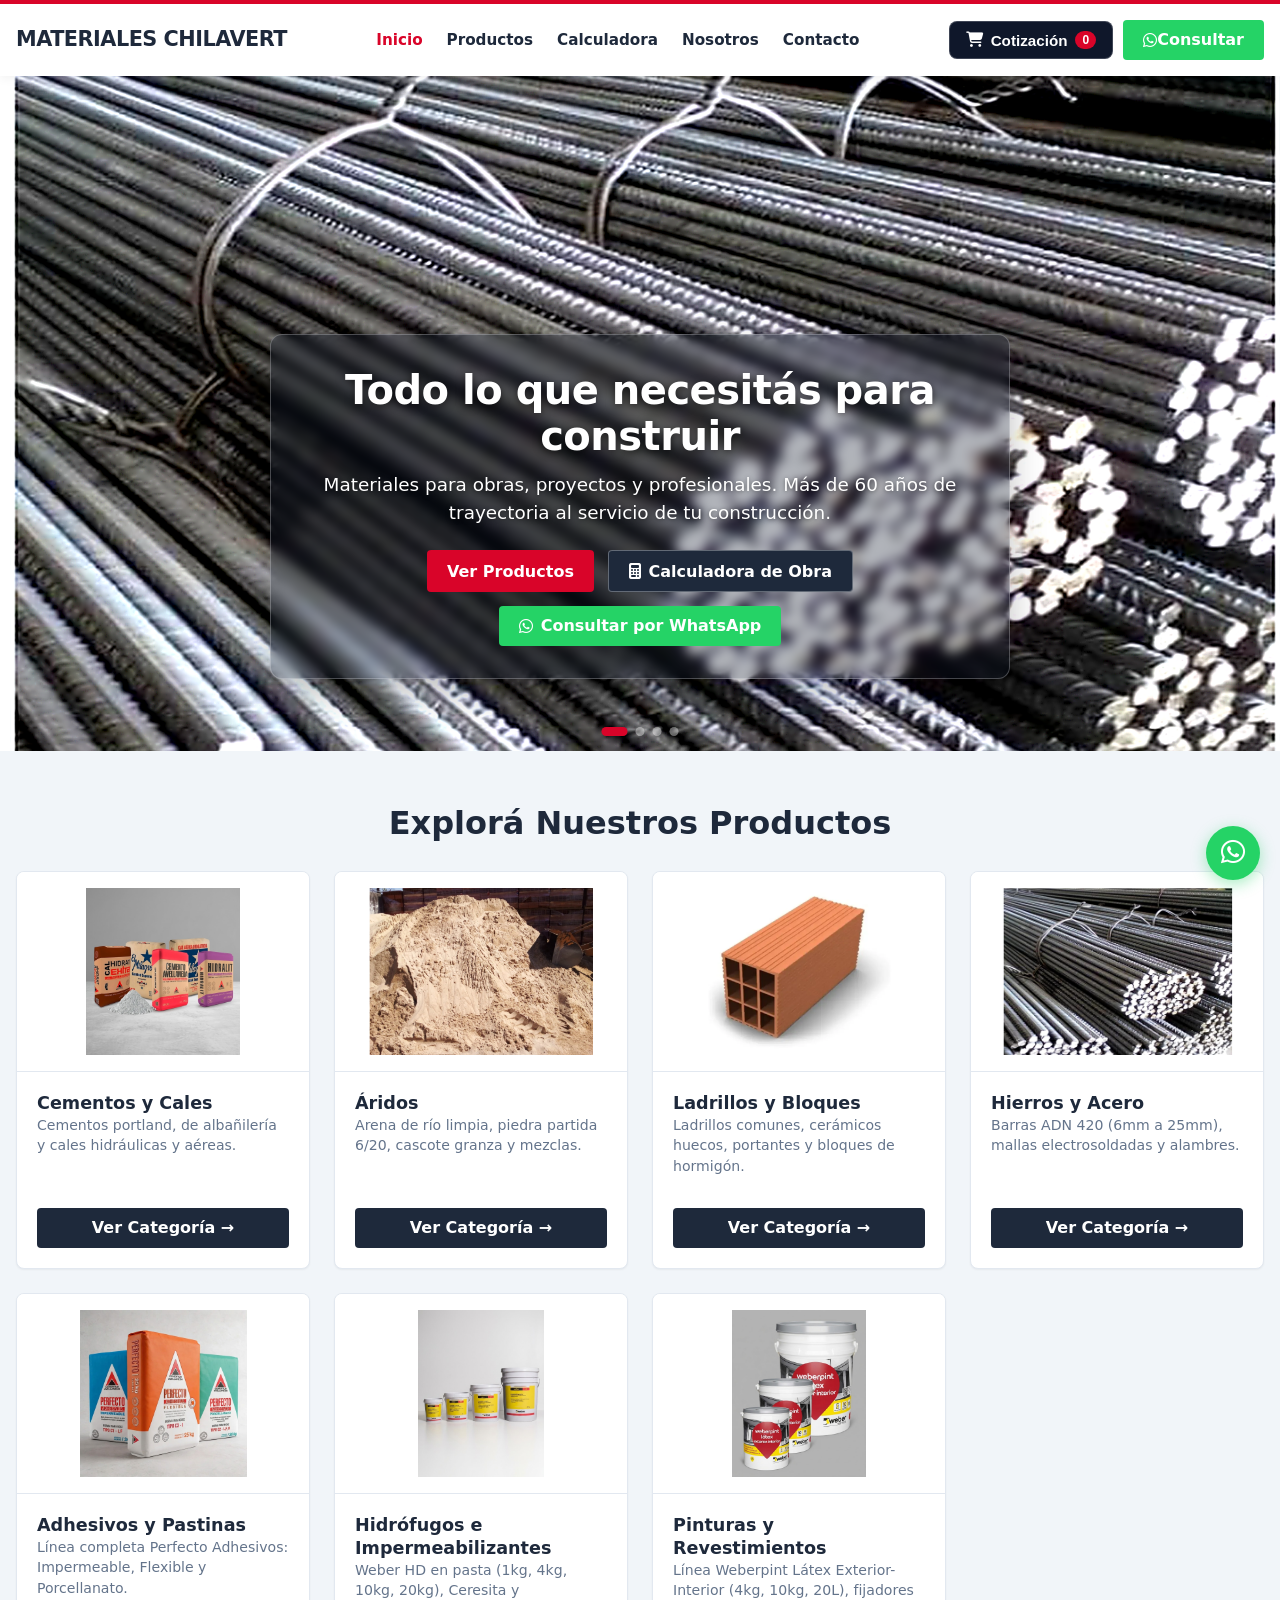
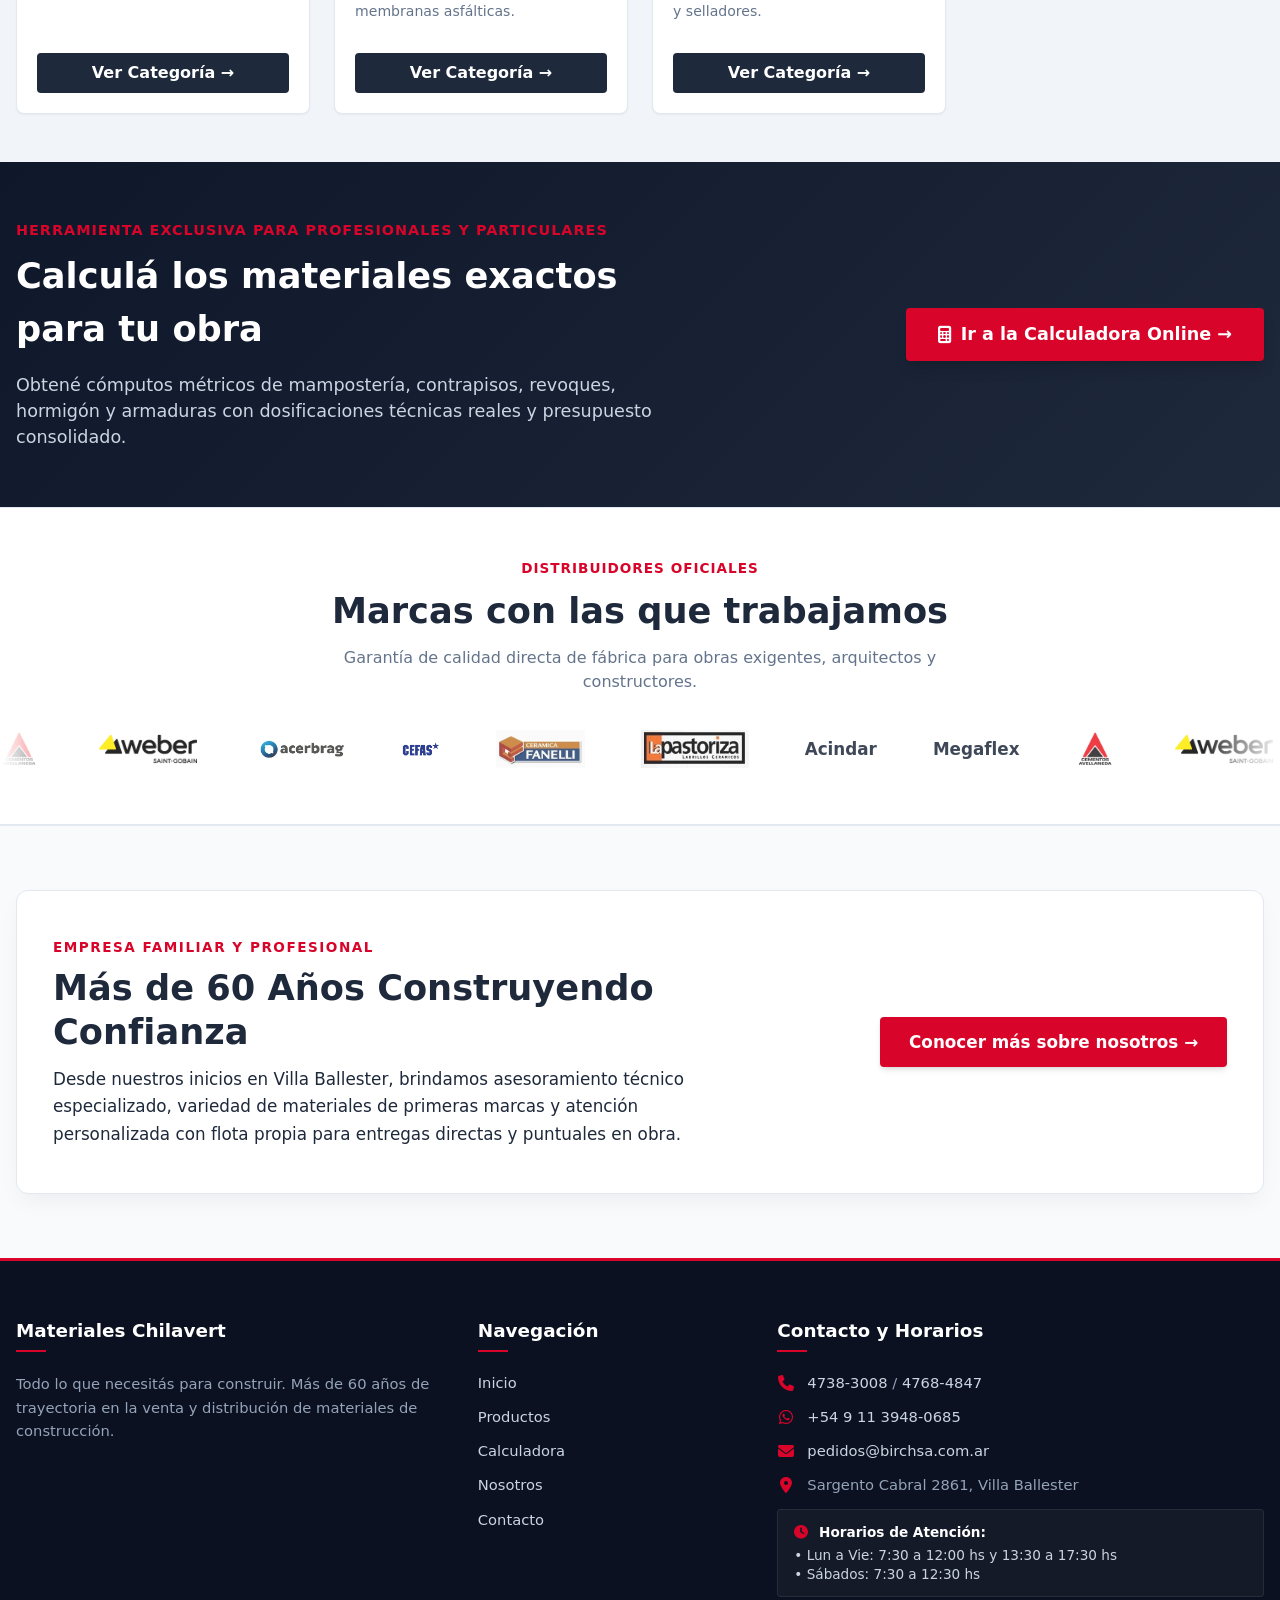
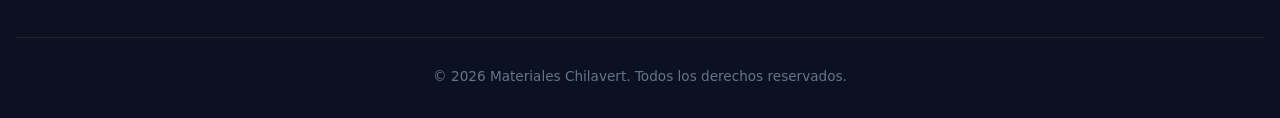
==== commit c612908e: "Fix mobile horizontal overflow: enforce strict 100vw containment, zero-overflow body, and fix footer" ====
--- a/index.html
+++ b/index.html
@@ -1,4 +1,4 @@
-﻿<!DOCTYPE html>
+<!DOCTYPE html>
 <html lang="es">
 <head>
     <meta charset="UTF-8">
--- a/css/style.css
+++ b/css/style.css
@@ -1,6 +1,15 @@
-﻿/* Global Styles & Design System - Materiales Chilavert */
-
-* {
+/* Global Styles & Design System - Materiales Chilavert */
+
+html, body {
+    width: 100%;
+    max-width: 100vw;
+    overflow-x: hidden;
+    margin: 0;
+    padding: 0;
+    box-sizing: border-box;
+}
+
+*, *::before, *::after {
     box-sizing: border-box;
     margin: 0;
     padding: 0;
@@ -12,6 +21,7 @@
     background-color: var(--color-bg-light);
     line-height: 1.5;
     -webkit-font-smoothing: antialiased;
+    -webkit-text-size-adjust: 100%;
 }
 
 a {
@@ -30,17 +40,24 @@
     width: 100%;
     max-width: var(--max-width);
     margin: 0 auto;
-    padding: 0 var(--space-md);
+    padding: 0 1rem;
+    box-sizing: border-box;
 }
 
 .section {
-    padding: var(--space-xl) 0;
+    padding: 3rem 0;
+    width: 100%;
+    overflow: hidden;
+}
+
+.section.bg-light {
+    background-color: var(--color-bg-alt);
 }
 
 .section-title {
     font-size: 2rem;
     color: var(--color-primary);
-    margin-bottom: var(--space-lg);
+    margin-bottom: 1.5rem;
     text-align: center;
     font-weight: 800;
 }
@@ -48,13 +65,15 @@
 .grid-3 {
     display: grid;
     grid-template-columns: repeat(auto-fit, minmax(280px, 1fr));
-    gap: var(--space-lg);
+    gap: 1.5rem;
+    width: 100%;
 }
 
 .grid-4 {
     display: grid;
     grid-template-columns: repeat(auto-fit, minmax(240px, 1fr));
-    gap: var(--space-md);
+    gap: 1.25rem;
+    width: 100%;
 }
 
 /* Buttons */
@@ -70,6 +89,7 @@
     transition: all 0.2s ease;
     text-align: center;
     font-family: inherit;
+    line-height: 1.2;
 }
 
 .btn-primary {
@@ -107,6 +127,9 @@
     top: 0;
     z-index: 1000;
     border-top: 4px solid var(--color-accent);
+    width: 100%;
+    max-width: 100vw;
+    overflow: hidden;
 }
 
 .header-container {
@@ -115,6 +138,8 @@
     align-items: center;
     height: 72px;
     padding: 0 1rem;
+    width: 100%;
+    box-sizing: border-box;
 }
 
 .logo {
@@ -151,6 +176,7 @@
     display: flex;
     align-items: center;
     gap: 10px;
+    flex-shrink: 0;
 }
 
 .mobile-menu-btn {
@@ -170,11 +196,14 @@
     position: relative;
     overflow: hidden;
     min-height: 560px;
-    height: 72vh;
-    display: flex;
-    align-items: center;
+    height: 75vh;
+    display: flex;
+    align-items: flex-end;
     justify-content: center;
     background-color: #0f172a;
+    padding-bottom: 2.5rem;
+    width: 100%;
+    max-width: 100vw;
 }
 
 .hero-slides-wrapper {
@@ -240,36 +269,40 @@
     z-index: 10;
     text-align: center;
     color: var(--color-white);
-    max-width: 780px;
-    background: rgba(15, 23, 42, 0.75);
-    backdrop-filter: blur(10px);
-    -webkit-backdrop-filter: blur(10px);
-    padding: 2.75rem 2.25rem;
+    max-width: 740px;
+    background: rgba(15, 23, 42, 0.32);
+    backdrop-filter: blur(6px);
+    -webkit-backdrop-filter: blur(6px);
+    padding: 2rem 2.25rem;
     border-radius: var(--radius-lg);
-    border: 1px solid rgba(255, 255, 255, 0.15);
-    box-shadow: 0 20px 40px rgba(0, 0, 0, 0.4);
-    margin: 1.5rem;
+    border: 1px solid rgba(255, 255, 255, 0.25);
+    box-shadow: 0 15px 35px rgba(0, 0, 0, 0.25);
+    margin: 1rem;
+    margin-bottom: 2rem;
+    width: calc(100% - 2rem);
+    box-sizing: border-box;
 }
 
 .hero-content h1 {
-    font-size: 2.8rem;
-    margin-bottom: 1rem;
+    font-size: 2.5rem;
+    margin-bottom: 0.75rem;
     font-weight: 800;
     letter-spacing: -0.5px;
     line-height: 1.15;
-    text-shadow: 0 2px 4px rgba(0,0,0,0.4);
+    text-shadow: 0 2px 8px rgba(0,0,0,0.6);
 }
 
 .hero-content p {
-    font-size: 1.2rem;
-    margin-bottom: 2rem;
-    color: #e2e8f0;
-    line-height: 1.6;
+    font-size: 1.15rem;
+    margin-bottom: 1.5rem;
+    color: #ffffff;
+    line-height: 1.5;
+    text-shadow: 0 1px 4px rgba(0,0,0,0.5);
 }
 
 .hero-actions {
     display: flex;
-    gap: 1rem;
+    gap: 0.85rem;
     justify-content: center;
     flex-wrap: wrap;
 }
@@ -300,7 +333,7 @@
     width: 26px;
 }
 
-/* Cards de Productos y Categorías */
+/* Cards */
 .card {
     background-color: var(--color-white);
     border-radius: var(--radius-md);
@@ -310,6 +343,8 @@
     border: 1px solid var(--color-border);
     display: flex;
     flex-direction: column;
+    width: 100%;
+    box-sizing: border-box;
 }
 
 .card:hover {
@@ -320,7 +355,7 @@
 
 .card-img-wrapper {
     width: 100%;
-    height: 220px;
+    height: 200px;
     overflow: hidden;
     background-color: #ffffff;
     display: flex;
@@ -328,11 +363,12 @@
     justify-content: center;
     padding: 1rem;
     border-bottom: 1px solid var(--color-border);
+    box-sizing: border-box;
 }
 
 .card-img-wrapper img {
-    width: 100%;
-    height: 100%;
+    max-width: 100%;
+    max-height: 100%;
     object-fit: contain;
     transition: transform 0.3s ease;
 }
@@ -343,7 +379,7 @@
 
 .card-img-placeholder {
     width: 100%;
-    height: 200px;
+    height: 180px;
     background-color: #f1f5f9;
     display: flex;
     align-items: center;
@@ -353,14 +389,14 @@
 }
 
 .card-body {
-    padding: var(--space-md);
+    padding: 1.25rem;
     display: flex;
     flex-direction: column;
     flex: 1;
 }
 
 .card-title {
-    font-size: 1.15rem;
+    font-size: 1.1rem;
     font-weight: 700;
     margin-bottom: var(--space-xs);
     color: var(--color-primary);
@@ -369,13 +405,13 @@
 
 .card-desc {
     color: var(--color-text-light);
-    font-size: 0.9rem;
+    font-size: 0.88rem;
     margin-bottom: var(--space-md);
     flex: 1;
-    line-height: 1.5;
-}
-
-/* Carrusel Continuo de Marcas */
+    line-height: 1.45;
+}
+
+/* Carrusel de Marcas */
 .brands-carousel-section {
     padding: 3rem 0;
     background: #ffffff;
@@ -383,6 +419,8 @@
     position: relative;
     border-top: 1px solid var(--color-border);
     border-bottom: 1px solid var(--color-border);
+    width: 100%;
+    max-width: 100vw;
 }
 
 .brands-carousel-header {
@@ -392,6 +430,7 @@
 
 .brands-carousel-wrapper {
     width: 100%;
+    max-width: 100vw;
     overflow: hidden;
     position: relative;
     mask-image: linear-gradient(to right, transparent, black 6%, black 94%, transparent);
@@ -451,22 +490,27 @@
 
 /* Banner CTA Institucional */
 .home-cta-section {
-    padding: 4.5rem 0;
+    padding: 4rem 0;
     background: #f8fafc;
     border-top: 1px solid var(--color-border);
     position: relative;
+    width: 100%;
+    max-width: 100vw;
+    overflow: hidden;
 }
 
 .home-cta-card {
     background: #ffffff;
     border: 1px solid var(--color-border);
     border-radius: var(--radius-lg);
-    padding: 3rem 2.5rem;
+    padding: 2.75rem 2.25rem;
     box-shadow: 0 10px 25px -5px rgba(15, 23, 42, 0.06);
     display: flex;
     align-items: center;
     justify-content: space-between;
     gap: 2.5rem;
+    width: 100%;
+    box-sizing: border-box;
 }
 
 .home-cta-badge {
@@ -495,19 +539,25 @@
     margin: 0;
 }
 
-/* Footer Profesional */
+/* Footer Profesional - 100% Ancho Real Sin Cortes */
 .site-footer {
     background-color: #0b1120;
     color: #94a3b8;
-    padding: 4rem 0 2rem;
+    padding: 3.5rem 0 2rem;
     border-top: 3px solid var(--color-accent);
+    width: 100%;
+    max-width: 100vw;
+    overflow: hidden;
+    box-sizing: border-box;
 }
 
 .footer-grid {
     display: grid;
     grid-template-columns: 1.3fr 0.8fr 1.5fr;
-    gap: 3rem;
-    margin-bottom: 3rem;
+    gap: 2.5rem;
+    margin-bottom: 2.5rem;
+    width: 100%;
+    box-sizing: border-box;
 }
 
 .footer-col h3 {
@@ -530,7 +580,7 @@
 }
 
 .footer-col p {
-    font-size: 0.95rem;
+    font-size: 0.92rem;
     line-height: 1.6;
     color: #94a3b8;
     margin-bottom: 1rem;
@@ -544,7 +594,7 @@
 
 .footer-col ul li {
     margin-bottom: 0.75rem;
-    font-size: 0.95rem;
+    font-size: 0.92rem;
     display: flex;
     align-items: flex-start;
     gap: 12px;
@@ -553,7 +603,7 @@
 
 .footer-col ul li i {
     color: var(--color-accent);
-    font-size: 1.05rem;
+    font-size: 1rem;
     margin-top: 3px;
     width: 18px;
     text-align: center;
@@ -594,26 +644,27 @@
 
 .footer-bottom {
     text-align: center;
-    padding-top: 2rem;
+    padding-top: 1.75rem;
     border-top: 1px solid rgba(255, 255, 255, 0.08);
     font-size: 0.85rem;
     color: #64748b;
+    width: 100%;
 }
 
 /* Floating Action Button (WhatsApp) */
 .fab-whatsapp {
     position: fixed;
-    bottom: 24px;
-    right: 24px;
+    bottom: 20px;
+    right: 20px;
     background-color: var(--color-whatsapp);
     color: var(--color-white);
-    width: 58px;
-    height: 58px;
+    width: 54px;
+    height: 54px;
     border-radius: 50%;
     display: flex;
     align-items: center;
     justify-content: center;
-    font-size: 1.8rem;
+    font-size: 1.7rem;
     box-shadow: 0 4px 15px rgba(37, 211, 102, 0.4);
     z-index: 999;
     transition: transform 0.3s ease, background-color 0.3s ease;
@@ -629,26 +680,39 @@
    RESPONSIVE MEDIA QUERIES (TABLETS & SMARTPHONES)
 =================================================== */
 @media (max-width: 900px) {
+    html, body {
+        overflow-x: hidden !important;
+        width: 100% !important;
+        max-width: 100% !important;
+    }
+
+    .container {
+        padding: 0 0.85rem;
+        width: 100%;
+        max-width: 100%;
+    }
+
     .header-container {
-        height: 62px;
-        padding: 0 0.85rem;
+        height: 60px;
+        padding: 0 0.75rem;
     }
 
     .logo {
-        font-size: 1.1rem;
-        max-width: 165px;
+        font-size: 1.05rem;
+        max-width: 160px;
     }
 
     .main-nav {
         display: none;
         position: absolute;
-        top: 62px;
+        top: 60px;
         left: 0;
         width: 100%;
         background: var(--color-white);
         box-shadow: 0 12px 25px rgba(0,0,0,0.18);
         padding: 1.25rem 1.5rem;
         border-bottom: 3px solid var(--color-accent);
+        box-sizing: border-box;
     }
     
     .main-nav.active {
@@ -673,88 +737,99 @@
     }
 
     .header-cta {
-        display: none; /* Hide header text button on mobile, FAB is already active */
+        display: none;
     }
 
     .cart-btn-text {
-        display: none; /* Only show Cart Icon + Counter Badge on mobile */
+        display: none;
     }
 
     .btn-cart-nav {
-        padding: 0.45rem 0.75rem;
-        font-size: 0.85rem;
+        padding: 0.4rem 0.65rem;
+        font-size: 0.82rem;
     }
 
     /* Hero Responsive */
     .hero-slider-section {
         min-height: 480px;
-        height: auto;
-        padding: 3rem 0;
+        height: 68vh;
+        padding-bottom: 1.5rem;
     }
 
     .hero-content {
-        padding: 1.75rem 1.25rem;
-        margin: 1rem 0.75rem;
+        background: rgba(15, 23, 42, 0.32);
+        backdrop-filter: blur(5px);
+        -webkit-backdrop-filter: blur(5px);
+        border: 1px solid rgba(255, 255, 255, 0.25);
+        padding: 1.15rem 0.9rem;
+        margin: 0.5rem;
+        margin-bottom: 1.25rem;
+        border-radius: var(--radius-md);
+        box-shadow: 0 8px 24px rgba(0, 0, 0, 0.25);
+        width: calc(100% - 1rem);
     }
 
     .hero-content h1 {
-        font-size: 1.75rem;
-        margin-bottom: 0.75rem;
+        font-size: 1.5rem;
+        margin-bottom: 0.35rem;
+        line-height: 1.2;
     }
 
     .hero-content p {
-        font-size: 0.98rem;
-        margin-bottom: 1.25rem;
+        font-size: 0.88rem;
+        margin-bottom: 0.85rem;
+        line-height: 1.35;
     }
 
     .hero-actions {
         flex-direction: column;
-        gap: 0.65rem;
+        gap: 0.45rem;
     }
 
     .hero-actions .btn {
         width: 100%;
-        padding: 0.75rem;
-        font-size: 0.95rem;
+        padding: 0.55rem 0.75rem;
+        font-size: 0.85rem;
     }
 
     .hero-slider-indicators {
-        bottom: 8px;
-    }
-
-    /* Grids & Cards Responsive */
+        bottom: 5px;
+    }
+
+    /* Grids */
     .grid-4, .grid-3 {
         grid-template-columns: 1fr;
         gap: 1.25rem;
-    }
-
-    .catalog-layout {
-        grid-template-columns: 1fr;
-    }
-
-    .contact-grid {
-        grid-template-columns: 1fr;
-        gap: 1.5rem;
+        width: 100%;
+    }
+
+    .card {
+        width: 100%;
+    }
+
+    .card-img-wrapper {
+        height: 170px;
     }
 
     .home-cta-card {
         flex-direction: column;
         text-align: center;
-        padding: 2rem 1.5rem;
-        gap: 1.5rem;
+        padding: 1.75rem 1.25rem;
+        gap: 1.25rem;
     }
 
     .home-cta-title {
-        font-size: 1.65rem;
+        font-size: 1.55rem;
     }
 
     .home-cta-desc {
-        font-size: 0.95rem;
+        font-size: 0.92rem;
     }
 
     .footer-grid {
         grid-template-columns: 1fr;
-        gap: 2rem;
+        gap: 1.75rem;
+        width: 100%;
     }
 
     .brands-track {
--- a/css/cart.css
+++ b/css/cart.css
@@ -1,4 +1,4 @@
-﻿/* Estilos para el Carrito / Cotizador por WhatsApp */
+/* Estilos para el Carrito / Cotizador por WhatsApp */
 
 .btn-cart-nav {
     display: inline-flex;
@@ -38,7 +38,7 @@
     transform: scale(1.3);
 }
 
-/* Modal / Drawer del Carrito */
+/* Modal / Drawer del Carrito - Totalmente Oculto por Defecto */
 .cart-drawer-overlay {
     position: fixed;
     top: 0;
@@ -47,21 +47,24 @@
     height: 100vh;
     background: rgba(15, 23, 42, 0.6);
     backdrop-filter: blur(4px);
+    -webkit-backdrop-filter: blur(4px);
     z-index: 2000;
     opacity: 0;
     visibility: hidden;
-    transition: all 0.3s ease;
+    pointer-events: none;
+    transition: opacity 0.3s ease, visibility 0.3s ease;
 }
 
 .cart-drawer-overlay.active {
     opacity: 1;
     visibility: visible;
+    pointer-events: auto;
 }
 
 .cart-drawer {
     position: fixed;
     top: 0;
-    right: -450px;
+    right: 0;
     width: 100%;
     max-width: 440px;
     height: 100vh;
@@ -70,11 +73,16 @@
     box-shadow: -5px 0 25px rgba(0, 0, 0, 0.25);
     display: flex;
     flex-direction: column;
-    transition: right 0.35s cubic-bezier(0.4, 0, 0.2, 1);
+    transform: translateX(100%);
+    visibility: hidden;
+    pointer-events: none;
+    transition: transform 0.35s cubic-bezier(0.4, 0, 0.2, 1), visibility 0.35s ease;
 }
 
 .cart-drawer.active {
-    right: 0;
+    transform: translateX(0);
+    visibility: visible;
+    pointer-events: auto;
 }
 
 .cart-drawer-header {
@@ -89,19 +97,21 @@
 
 .cart-drawer-header h3 {
     margin: 0;
-    font-size: 1.25rem;
+    font-size: 1.2rem;
     display: flex;
     align-items: center;
     gap: 10px;
+    color: white;
 }
 
 .cart-close-btn {
     background: transparent;
     border: none;
     color: #94a3b8;
-    font-size: 1.4rem;
+    font-size: 1.6rem;
     cursor: pointer;
     padding: 4px 8px;
+    line-height: 1;
     transition: color 0.2s ease;
 }
 
@@ -137,8 +147,8 @@
 }
 
 .cart-item-img {
-    width: 65px;
-    height: 65px;
+    width: 60px;
+    height: 60px;
     object-fit: contain;
     background: #f8fafc;
     border-radius: var(--radius-sm);
@@ -298,27 +308,6 @@
 .cart-toast.active {
     transform: translateY(0);
     opacity: 1;
-}
-
-/* Botón agregar a cotización en cards */
-.btn-add-cart {
-    background: #0f172a;
-    color: white;
-    border: none;
-    padding: 0.5rem 0.85rem;
-    border-radius: var(--radius-sm);
-    font-size: 0.85rem;
-    font-weight: 700;
-    cursor: pointer;
-    display: inline-flex;
-    align-items: center;
-    justify-content: center;
-    gap: 6px;
-    transition: background 0.2s ease;
-}
-
-.btn-add-cart:hover {
-    background: var(--color-accent);
 }
 
 @media (max-width: 480px) {
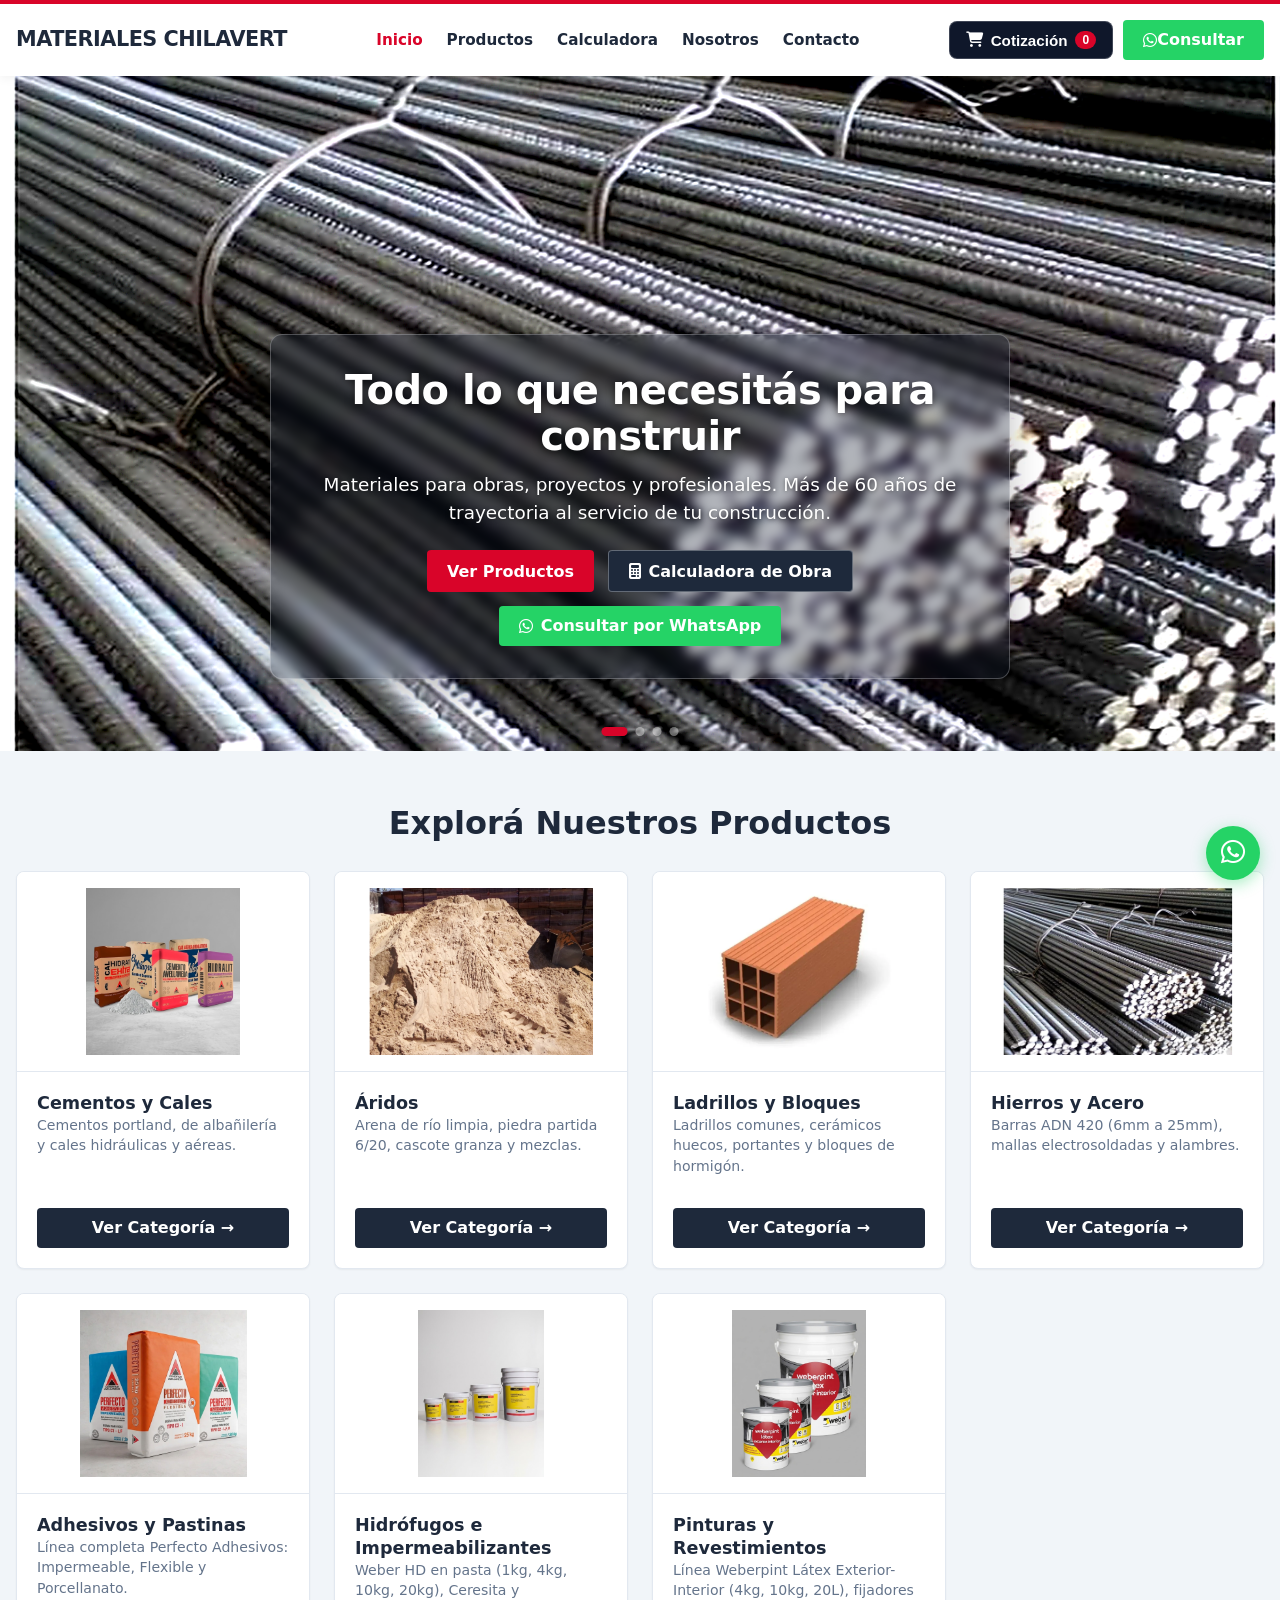
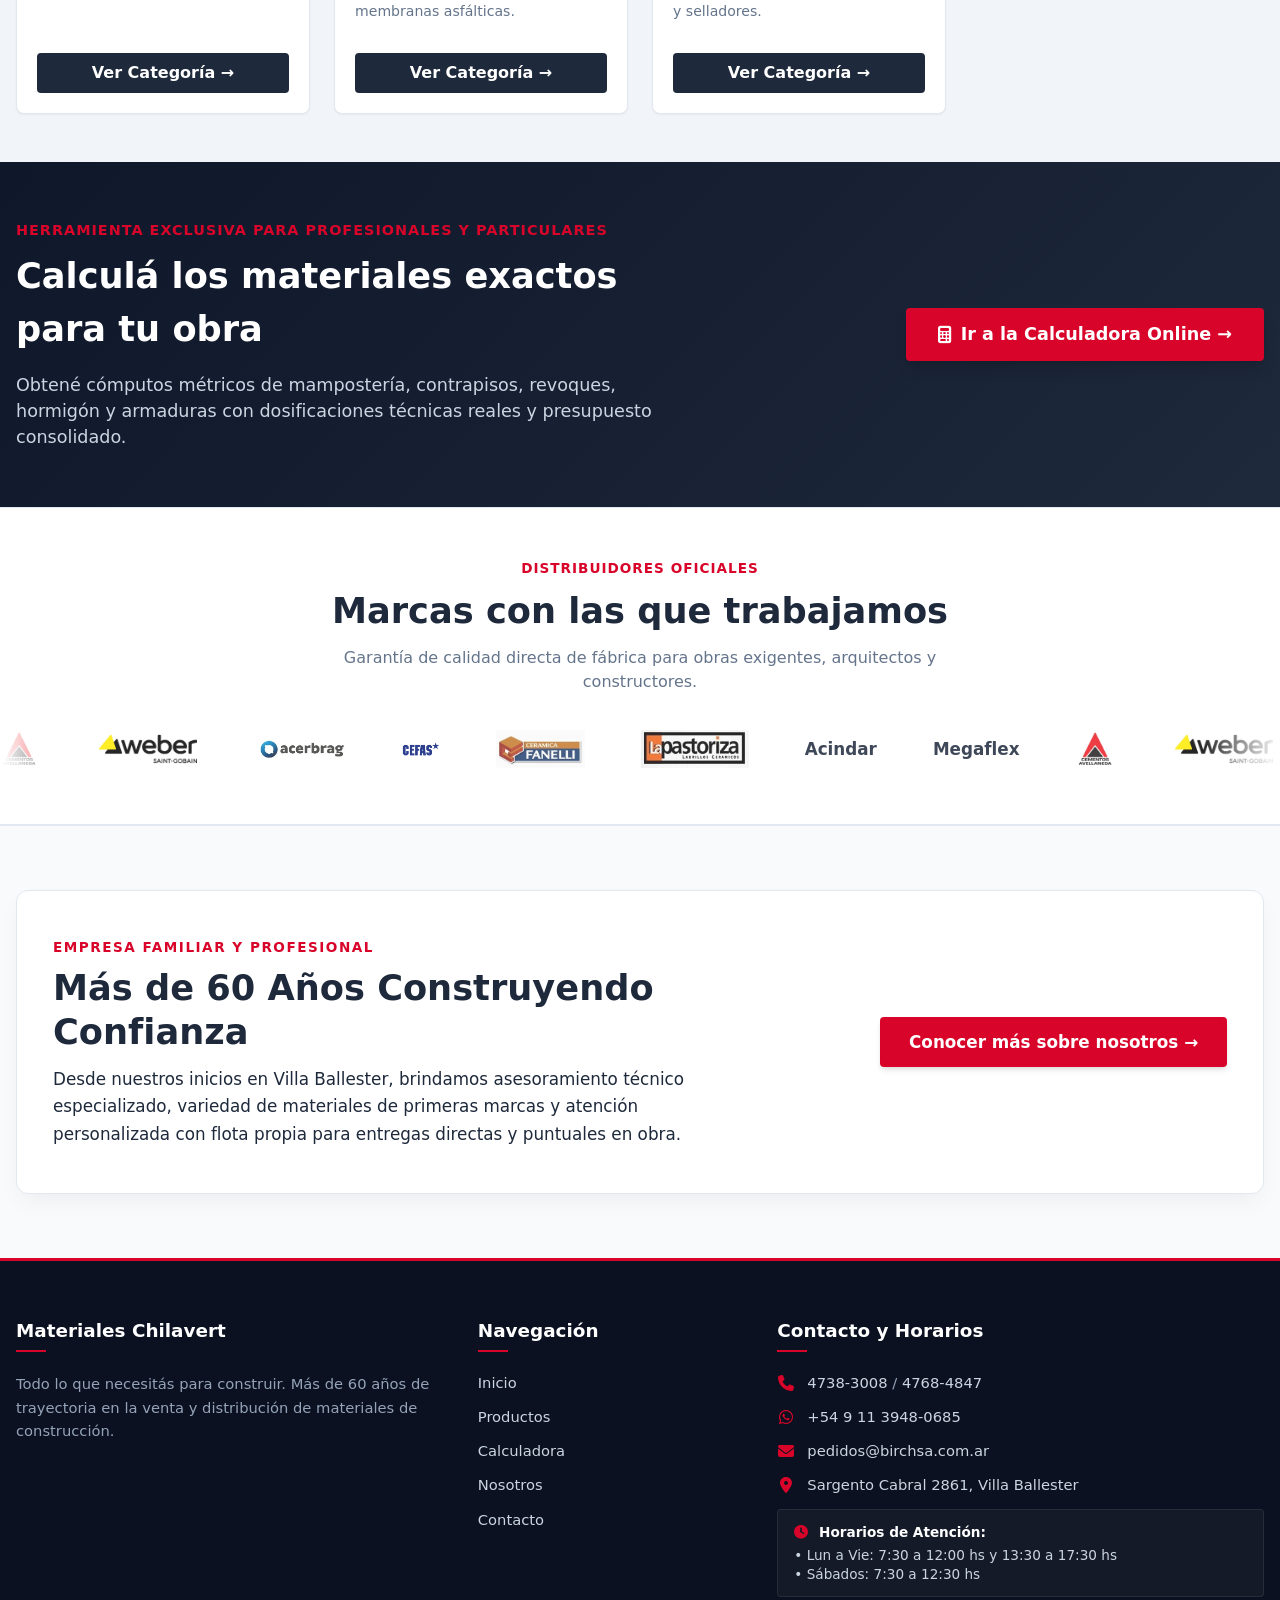
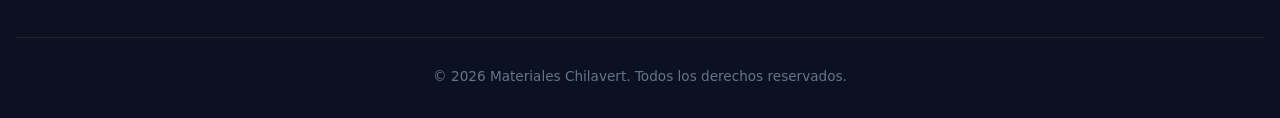
==== commit b5c64e07: "Configure exact Google Maps location link (https://maps.app.goo.gl/w4umrVT5Yy7J9oC59), embed iframe " ====
--- a/index.html
+++ b/index.html
@@ -149,7 +149,7 @@
                         <li><i class="fa-solid fa-phone"></i> <span><a href="tel:01147383008">4738-3008</a> / <a href="tel:01147684847">4768-4847</a></span></li>
                         <li><i class="fa-brands fa-whatsapp"></i> <span><a href="https://wa.me/5491139480685" target="_blank">+54 9 11 3948-0685</a></span></li>
                         <li><i class="fa-solid fa-envelope"></i> <span><a href="mailto:pedidos@birchsa.com.ar">pedidos@birchsa.com.ar</a></span></li>
-                        <li><i class="fa-solid fa-location-dot"></i> <span>Sargento Cabral 2861, Villa Ballester</span></li>
+                        <li><i class="fa-solid fa-location-dot"></i> <span><a href="https://maps.app.goo.gl/w4umrVT5Yy7J9oC59" target="_blank">Sargento Cabral 2861, Villa Ballester</a></span></li>
                     </ul>
                     <div class="footer-schedule-box">
                         <strong><i class="fa-solid fa-clock" style="color: var(--color-accent); margin-right: 6px;"></i> Horarios de Atención:</strong>
--- a/css/style.css
+++ b/css/style.css
@@ -836,3 +836,65 @@
         gap: 2.5rem;
     }
 }
+
+/* Controles de Cantidad en Tarjetas de Catálogo */
+.card-qty-row {
+    display: flex;
+    align-items: center;
+    justify-content: space-between;
+    gap: 8px;
+    margin-top: auto;
+    padding-top: 0.75rem;
+    border-top: 1px solid var(--color-border);
+}
+
+.card-qty-label {
+    font-size: 0.85rem;
+    font-weight: 700;
+    color: var(--color-primary);
+}
+
+.card-qty-control {
+    display: inline-flex;
+    align-items: center;
+    border: 1px solid var(--color-border);
+    border-radius: var(--radius-sm);
+    background: #f8fafc;
+}
+
+.card-qty-btn {
+    background: transparent;
+    border: none;
+    width: 32px;
+    height: 32px;
+    font-size: 1.1rem;
+    font-weight: bold;
+    color: var(--color-primary);
+    cursor: pointer;
+    display: flex;
+    align-items: center;
+    justify-content: center;
+    transition: background 0.15s ease;
+}
+
+.card-qty-btn:hover {
+    background: #e2e8f0;
+}
+
+.card-qty-input {
+    width: 44px;
+    height: 32px;
+    text-align: center;
+    border: none;
+    background: transparent;
+    font-weight: 700;
+    font-size: 0.95rem;
+    color: var(--color-primary);
+    -moz-appearance: textfield;
+}
+
+.card-qty-input::-webkit-outer-spin-button,
+.card-qty-input::-webkit-inner-spin-button {
+    -webkit-appearance: none;
+    margin: 0;
+}
